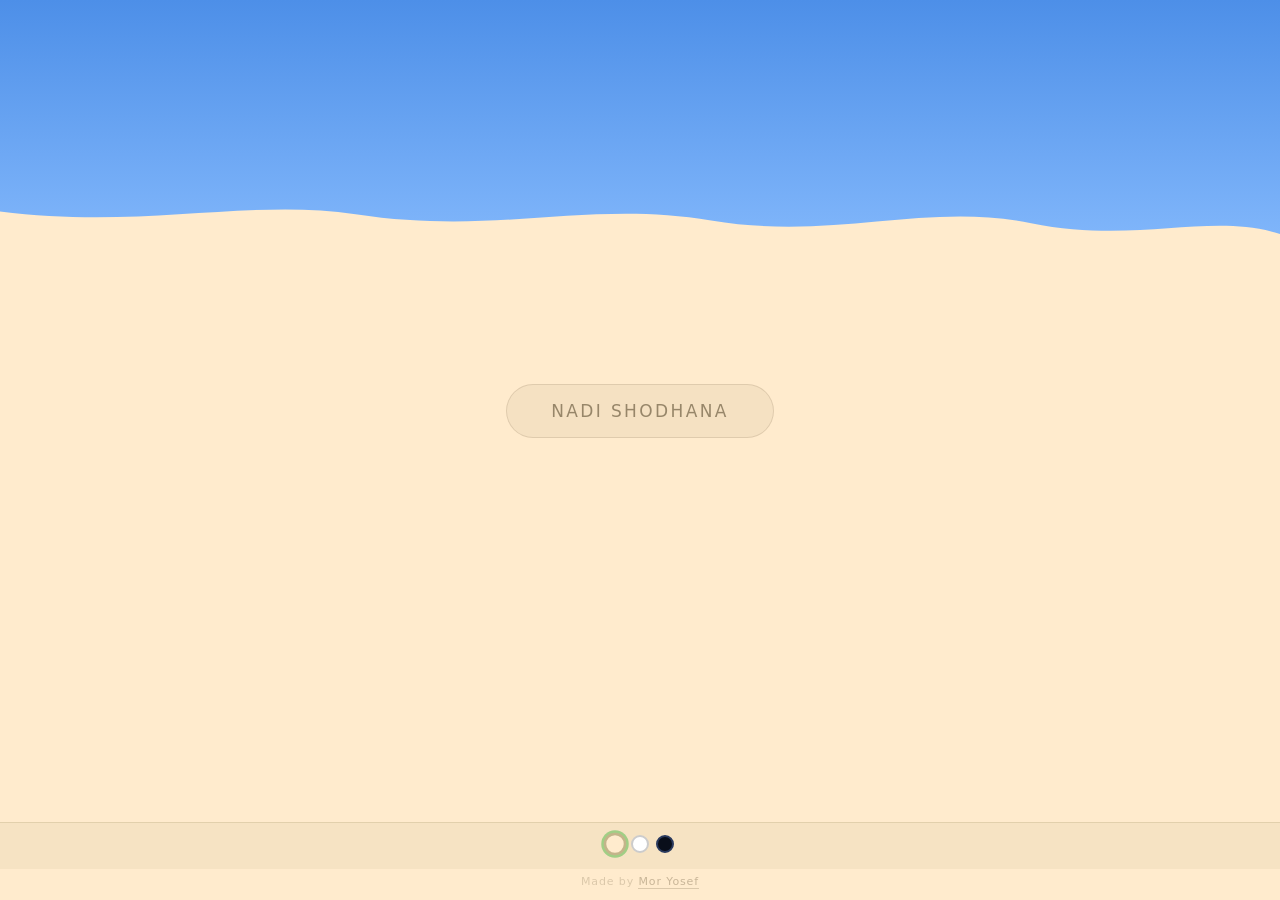
==== index.html @ d1ff93bf "Add index, GH Actions deploy; default dark theme - Root index.html with Nadi Shodhana button - .gith" ====
<!DOCTYPE html>
<html lang="en">
<head>
<meta charset="UTF-8">
<meta name="viewport" content="width=device-width, initial-scale=1.0">
<title>Breathing</title>
<script>
  (function() {
    const t = localStorage.getItem('breathingTheme') || 'sand';
    document.addEventListener('DOMContentLoaded', () => {
      document.body.className = 'theme-' + t;
      document.querySelectorAll('.theme-btn').forEach(b =>
        b.classList.toggle('active', b.dataset.theme === t));
    });
  })();
</script>
<style>
/* ── Reset ───────────────────────────────── */
*, *::before, *::after { box-sizing: border-box; margin: 0; padding: 0; }

/* ── Themes ──────────────────────────────── */
:root, body.theme-sand {
  --bg:             #FFEBCD;
  --text:           #3a2c10;
  --text-dim:       rgba(58,44,16,0.5);
  --text-faint:     rgba(58,44,16,0.28);
  --text-ghost:     rgba(58,44,16,0.18);
  --tb-bg:          rgba(145,129,81,0.08);
  --tb-border:      rgba(145,129,81,0.2);
  --btn-border:     rgba(58,44,16,0.18);
  --card-bg:        rgba(58,44,16,0.05);
  --card-border:    rgba(58,44,16,0.12);
  --card-hover-bg:  rgba(58,44,16,0.09);
  --play-border:    rgba(116,195,101,0.65);
  --play-text:      rgba(60,130,48,1);
}
body.theme-dark {
  --bg:             #090e1a;
  --text:           #e2e8f0;
  --text-dim:       rgba(255,255,255,0.3);
  --text-faint:     rgba(255,255,255,0.18);
  --text-ghost:     rgba(255,255,255,0.12);
  --tb-bg:          rgba(255,255,255,0.025);
  --tb-border:      rgba(255,255,255,0.06);
  --btn-border:     rgba(255,255,255,0.12);
  --card-bg:        rgba(255,255,255,0.04);
  --card-border:    rgba(255,255,255,0.08);
  --card-hover-bg:  rgba(255,255,255,0.07);
  --play-border:    rgba(96,165,250,0.55);
  --play-text:      rgba(96,165,250,0.95);
}
body.theme-light {
  --bg:             #ffffff;
  --text:           #1a1a2e;
  --text-dim:       rgba(26,26,46,0.4);
  --text-faint:     rgba(26,26,46,0.24);
  --text-ghost:     rgba(26,26,46,0.15);
  --tb-bg:          rgba(26,26,46,0.04);
  --tb-border:      rgba(26,26,46,0.1);
  --btn-border:     rgba(26,26,46,0.15);
  --card-bg:        rgba(26,26,46,0.04);
  --card-border:    rgba(26,26,46,0.1);
  --card-hover-bg:  rgba(26,26,46,0.07);
  --play-border:    rgba(91,158,245,0.6);
  --play-text:      rgba(30,100,200,1);
}

/* ── Base ────────────────────────────────── */
body {
  background: var(--bg);
  color: var(--text);
  font-family: -apple-system, BlinkMacSystemFont, 'Segoe UI', system-ui, sans-serif;
  height: 100dvh;
  overflow: hidden;
  display: flex;
  flex-direction: column;
  align-items: center;
  user-select: none;
  transition: background 0.35s ease, color 0.35s ease;
}

/* ── Sky layer ───────────────────────────── */
.sky-layer {
  position: fixed;
  top: 0; left: 0; right: 0;
  height: 42%;
  pointer-events: none;
  z-index: 0;
  display: none;
}
body.theme-sand .sky-layer { display: block; }
.sky-layer svg { width: 100%; height: 100%; display: block; }

.main, .toolbar, .footer { position: relative; z-index: 1; }

/* ── Main ────────────────────────────────── */
.main {
  flex: 1;
  display: flex;
  align-items: center;
  justify-content: center;
}

/* ── Exercise button ─────────────────────── */
.exercise-btn {
  padding: 16px 44px;
  border-radius: 100px;
  border: 1px solid var(--card-border);
  background: var(--card-bg);
  color: var(--text-dim);
  font-family: inherit;
  font-size: 17px;
  font-weight: 300;
  letter-spacing: 0.14em;
  text-transform: uppercase;
  text-decoration: none;
  cursor: pointer;
  transition: background 0.2s, border-color 0.2s, color 0.2s, transform 0.18s, box-shadow 0.2s;
}
.exercise-btn:hover {
  background: var(--card-hover-bg);
  border-color: var(--play-border);
  color: var(--play-text);
  transform: translateY(-2px);
  box-shadow: 0 8px 28px rgba(0,0,0,0.09);
}
.exercise-btn:active { transform: translateY(0); }

/* ── Toolbar ─────────────────────────────── */
.toolbar {
  width: 100%;
  padding: 12px 28px 16px;
  display: flex;
  align-items: center;
  justify-content: center;
  background: var(--tb-bg);
  border-top: 1px solid var(--tb-border);
  flex-shrink: 0;
}
.theme-group { display: flex; align-items: center; gap: 7px; }
.theme-btn {
  width: 18px; height: 18px;
  border-radius: 50%;
  border: 2px solid transparent;
  cursor: pointer;
  transition: transform 0.15s, box-shadow 0.15s;
  padding: 0;
}
.theme-btn:hover { transform: scale(1.2); }
.theme-btn.active {
  transform: scale(1.25);
  box-shadow: 0 0 0 2px var(--play-border);
}

/* ── Footer ──────────────────────────────── */
.footer {
  padding: 6px 28px 12px;
  font-size: 11px;
  letter-spacing: 0.08em;
  color: var(--text-ghost);
  position: relative; z-index: 1;
}
.footer a {
  color: var(--text-faint);
  text-decoration: none;
  border-bottom: 1px solid var(--text-ghost);
  transition: color 0.2s;
}
.footer a:hover { color: var(--text-dim); }
</style>
</head>
<body class="theme-dark">

<div class="sky-layer">
  <svg viewBox="0 0 1440 420" preserveAspectRatio="none" xmlns="http://www.w3.org/2000/svg">
    <defs>
      <linearGradient id="skyGrad" x1="0" y1="0" x2="0" y2="1">
        <stop offset="0%"   stop-color="#4d8fe8"/>
        <stop offset="100%" stop-color="#7fb5fa"/>
      </linearGradient>
    </defs>
    <path fill="url(#skyGrad)" d="M0,0 L1440,0 L1440,260
      C1360,235 1280,272 1160,248
      C1040,224 940,268 800,245
      C660,222 560,262 400,238
      C280,220 160,255 0,235 Z"/>
  </svg>
</div>

<main class="main">
  <a class="exercise-btn" href="./nadi/">Nadi Shodhana</a>
</main>

<div class="toolbar">
  <div class="theme-group">
    <button class="theme-btn" data-theme="sand"  title="Sand"  style="background:#FFEBCD; border-color:#c4b48a;"></button>
    <button class="theme-btn"        data-theme="light" title="Light" style="background:#ffffff; border-color:#cccccc;"></button>
    <button class="theme-btn"        data-theme="dark"  title="Dark"  style="background:#090e1a; border-color:#2a3a5e;"></button>
  </div>
</div>

<div class="footer">
  <span>Made by <a href="https://www.linkedin.com/in/mor-yosef-185331196/" target="_blank" rel="noopener">Mor Yosef</a></span>
</div>

<script>
const THEME_KEY = 'breathingTheme';
let currentTheme = localStorage.getItem(THEME_KEY) || 'dark';
document.body.className = 'theme-' + currentTheme;
document.querySelectorAll('.theme-btn').forEach(b =>
  b.classList.toggle('active', b.dataset.theme === currentTheme));

document.querySelectorAll('.theme-btn').forEach(btn => {
  btn.addEventListener('click', () => {
    currentTheme = btn.dataset.theme;
    document.body.className = 'theme-' + currentTheme;
    localStorage.setItem(THEME_KEY, currentTheme);
    document.querySelectorAll('.theme-btn').forEach(b =>
      b.classList.toggle('active', b.dataset.theme === currentTheme));
  });
});
</script>
</body>
</html>
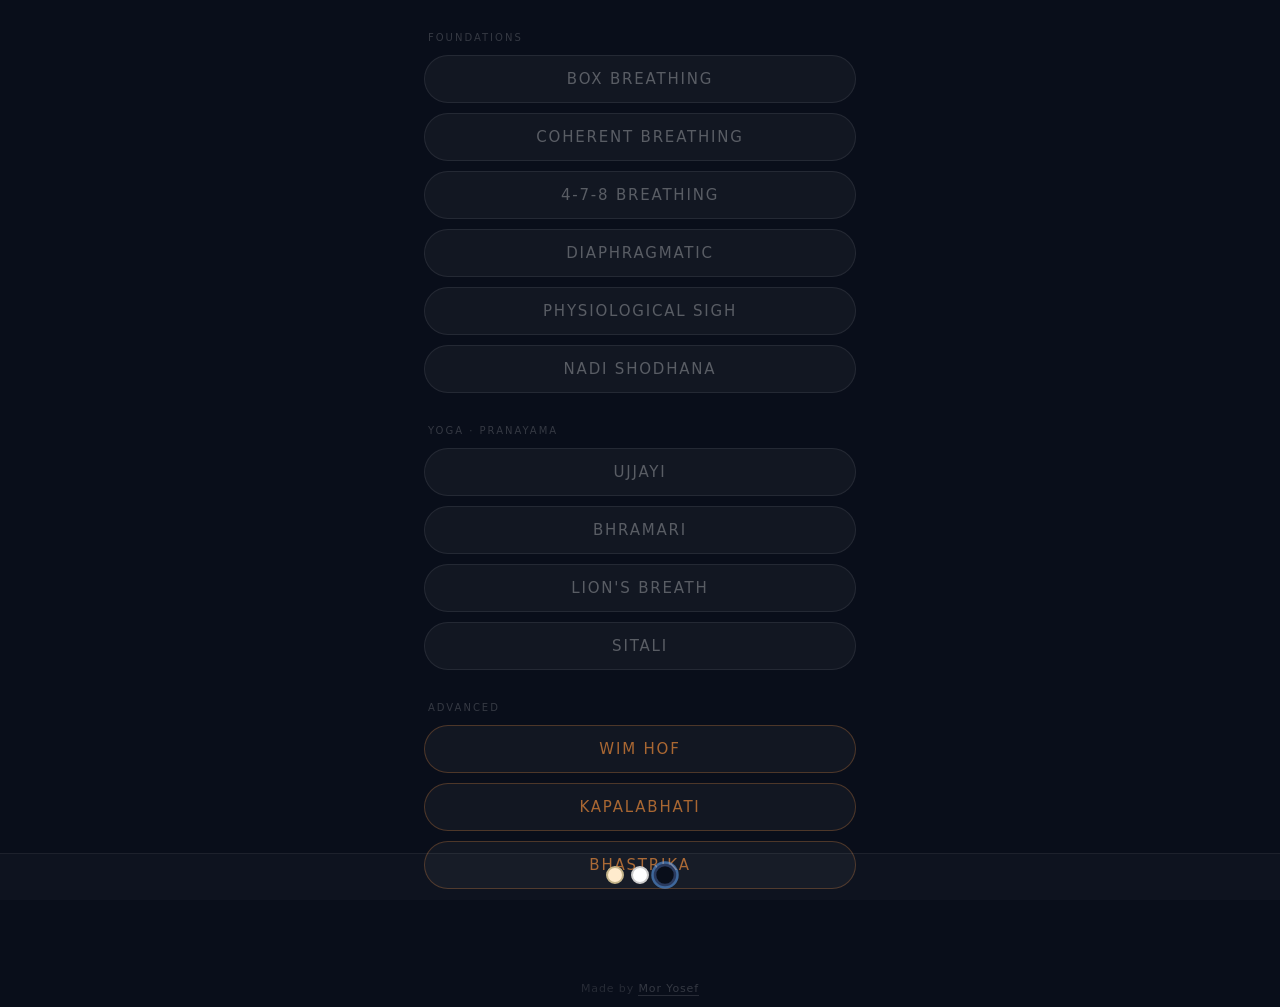
==== commit 2e93441d: "Add 11 breathing exercises, shared engine, and UX polish - engine.js: shared timer/audio/theme engin" ====
--- a/index.html
+++ b/index.html
@@ -4,129 +4,11 @@
 <meta charset="UTF-8">
 <meta name="viewport" content="width=device-width, initial-scale=1.0">
 <title>Breathing</title>
-<script>
-  (function() {
-    const t = localStorage.getItem('breathingTheme') || 'sand';
-    document.addEventListener('DOMContentLoaded', () => {
-      document.body.className = 'theme-' + t;
-      document.querySelectorAll('.theme-btn').forEach(b =>
-        b.classList.toggle('active', b.dataset.theme === t));
-    });
-  })();
-</script>
+<link rel="icon" type="image/svg+xml" href="favicon.svg">
+<link rel="stylesheet" href="styles.css">
 <style>
-/* ── Reset ───────────────────────────────── */
-*, *::before, *::after { box-sizing: border-box; margin: 0; padding: 0; }
-
-/* ── Themes ──────────────────────────────── */
-:root, body.theme-sand {
-  --bg:             #FFEBCD;
-  --text:           #3a2c10;
-  --text-dim:       rgba(58,44,16,0.5);
-  --text-faint:     rgba(58,44,16,0.28);
-  --text-ghost:     rgba(58,44,16,0.18);
-  --tb-bg:          rgba(145,129,81,0.08);
-  --tb-border:      rgba(145,129,81,0.2);
-  --btn-border:     rgba(58,44,16,0.18);
-  --card-bg:        rgba(58,44,16,0.05);
-  --card-border:    rgba(58,44,16,0.12);
-  --card-hover-bg:  rgba(58,44,16,0.09);
-  --play-border:    rgba(116,195,101,0.65);
-  --play-text:      rgba(60,130,48,1);
-}
-body.theme-dark {
-  --bg:             #090e1a;
-  --text:           #e2e8f0;
-  --text-dim:       rgba(255,255,255,0.3);
-  --text-faint:     rgba(255,255,255,0.18);
-  --text-ghost:     rgba(255,255,255,0.12);
-  --tb-bg:          rgba(255,255,255,0.025);
-  --tb-border:      rgba(255,255,255,0.06);
-  --btn-border:     rgba(255,255,255,0.12);
-  --card-bg:        rgba(255,255,255,0.04);
-  --card-border:    rgba(255,255,255,0.08);
-  --card-hover-bg:  rgba(255,255,255,0.07);
-  --play-border:    rgba(96,165,250,0.55);
-  --play-text:      rgba(96,165,250,0.95);
-}
-body.theme-light {
-  --bg:             #ffffff;
-  --text:           #1a1a2e;
-  --text-dim:       rgba(26,26,46,0.4);
-  --text-faint:     rgba(26,26,46,0.24);
-  --text-ghost:     rgba(26,26,46,0.15);
-  --tb-bg:          rgba(26,26,46,0.04);
-  --tb-border:      rgba(26,26,46,0.1);
-  --btn-border:     rgba(26,26,46,0.15);
-  --card-bg:        rgba(26,26,46,0.04);
-  --card-border:    rgba(26,26,46,0.1);
-  --card-hover-bg:  rgba(26,26,46,0.07);
-  --play-border:    rgba(91,158,245,0.6);
-  --play-text:      rgba(30,100,200,1);
-}
-
-/* ── Base ────────────────────────────────── */
-body {
-  background: var(--bg);
-  color: var(--text);
-  font-family: -apple-system, BlinkMacSystemFont, 'Segoe UI', system-ui, sans-serif;
-  height: 100dvh;
-  overflow: hidden;
-  display: flex;
-  flex-direction: column;
-  align-items: center;
-  user-select: none;
-  transition: background 0.35s ease, color 0.35s ease;
-}
-
-/* ── Sky layer ───────────────────────────── */
-.sky-layer {
-  position: fixed;
-  top: 0; left: 0; right: 0;
-  height: 42%;
-  pointer-events: none;
-  z-index: 0;
-  display: none;
-}
-body.theme-sand .sky-layer { display: block; }
-.sky-layer svg { width: 100%; height: 100%; display: block; }
-
-.main, .toolbar, .footer { position: relative; z-index: 1; }
-
-/* ── Main ────────────────────────────────── */
-.main {
-  flex: 1;
-  display: flex;
-  align-items: center;
-  justify-content: center;
-}
-
-/* ── Exercise button ─────────────────────── */
-.exercise-btn {
-  padding: 16px 44px;
-  border-radius: 100px;
-  border: 1px solid var(--card-border);
-  background: var(--card-bg);
-  color: var(--text-dim);
-  font-family: inherit;
-  font-size: 17px;
-  font-weight: 300;
-  letter-spacing: 0.14em;
-  text-transform: uppercase;
-  text-decoration: none;
-  cursor: pointer;
-  transition: background 0.2s, border-color 0.2s, color 0.2s, transform 0.18s, box-shadow 0.2s;
-}
-.exercise-btn:hover {
-  background: var(--card-hover-bg);
-  border-color: var(--play-border);
-  color: var(--play-text);
-  transform: translateY(-2px);
-  box-shadow: 0 8px 28px rgba(0,0,0,0.09);
-}
-.exercise-btn:active { transform: translateY(0); }
-
-/* ── Toolbar ─────────────────────────────── */
+body { min-height: 100dvh; overflow-y: auto; }
+.main { width: 100%; display: flex; justify-content: center; }
 .toolbar {
   width: 100%;
   padding: 12px 28px 16px;
@@ -136,37 +18,10 @@
   background: var(--tb-bg);
   border-top: 1px solid var(--tb-border);
   flex-shrink: 0;
+  position: sticky;
+  bottom: 0;
+  z-index: 10;
 }
-.theme-group { display: flex; align-items: center; gap: 7px; }
-.theme-btn {
-  width: 18px; height: 18px;
-  border-radius: 50%;
-  border: 2px solid transparent;
-  cursor: pointer;
-  transition: transform 0.15s, box-shadow 0.15s;
-  padding: 0;
-}
-.theme-btn:hover { transform: scale(1.2); }
-.theme-btn.active {
-  transform: scale(1.25);
-  box-shadow: 0 0 0 2px var(--play-border);
-}
-
-/* ── Footer ──────────────────────────────── */
-.footer {
-  padding: 6px 28px 12px;
-  font-size: 11px;
-  letter-spacing: 0.08em;
-  color: var(--text-ghost);
-  position: relative; z-index: 1;
-}
-.footer a {
-  color: var(--text-faint);
-  text-decoration: none;
-  border-bottom: 1px solid var(--text-ghost);
-  transition: color 0.2s;
-}
-.footer a:hover { color: var(--text-dim); }
 </style>
 </head>
 <body class="theme-dark">
@@ -188,14 +43,41 @@
 </div>
 
 <main class="main">
-  <a class="exercise-btn" href="./nadi/">Nadi Shodhana</a>
+  <div class="exercise-grid">
+
+    <div class="tier-section">
+      <div class="tier-label">Foundations</div>
+      <a class="exercise-btn" href="./box/">Box Breathing</a>
+      <a class="exercise-btn" href="./coherent/">Coherent Breathing</a>
+      <a class="exercise-btn" href="./478/">4-7-8 Breathing</a>
+      <a class="exercise-btn" href="./diaphragmatic/">Diaphragmatic</a>
+      <a class="exercise-btn" href="./sigh/">Physiological Sigh</a>
+      <a class="exercise-btn" href="./nadi/">Nadi Shodhana</a>
+    </div>
+
+    <div class="tier-section">
+      <div class="tier-label">Yoga · Pranayama</div>
+      <a class="exercise-btn" href="./ujjayi/">Ujjayi</a>
+      <a class="exercise-btn" href="./bhramari/">Bhramari</a>
+      <a class="exercise-btn" href="./lions/">Lion's Breath</a>
+      <a class="exercise-btn" href="./sitali/">Sitali</a>
+    </div>
+
+    <div class="tier-section">
+      <div class="tier-label">Advanced</div>
+      <a class="exercise-btn advanced" href="./wimhof/">Wim Hof</a>
+      <a class="exercise-btn advanced" href="./kapalabhati/">Kapalabhati</a>
+      <a class="exercise-btn advanced" href="./bhastrika/">Bhastrika</a>
+    </div>
+
+  </div>
 </main>
 
 <div class="toolbar">
   <div class="theme-group">
     <button class="theme-btn" data-theme="sand"  title="Sand"  style="background:#FFEBCD; border-color:#c4b48a;"></button>
-    <button class="theme-btn"        data-theme="light" title="Light" style="background:#ffffff; border-color:#cccccc;"></button>
-    <button class="theme-btn"        data-theme="dark"  title="Dark"  style="background:#090e1a; border-color:#2a3a5e;"></button>
+    <button class="theme-btn" data-theme="light" title="Light" style="background:#ffffff; border-color:#cccccc;"></button>
+    <button class="theme-btn" data-theme="dark"  title="Dark"  style="background:#090e1a; border-color:#2a3a5e;"></button>
   </div>
 </div>
 
@@ -209,7 +91,6 @@
 document.body.className = 'theme-' + currentTheme;
 document.querySelectorAll('.theme-btn').forEach(b =>
   b.classList.toggle('active', b.dataset.theme === currentTheme));
-
 document.querySelectorAll('.theme-btn').forEach(btn => {
   btn.addEventListener('click', () => {
     currentTheme = btn.dataset.theme;
--- a/styles.css
+++ b/styles.css
@@ -0,0 +1,721 @@
+/* ── Reset ───────────────────────────────── */
+*, *::before, *::after { box-sizing: border-box; margin: 0; padding: 0; }
+
+/* ── Themes ──────────────────────────────── */
+:root, body.theme-sand {
+  --bg:             #FFEBCD;
+  --text:           #3a2c10;
+  --text-dim:       rgba(58,44,16,0.5);
+  --text-faint:     rgba(58,44,16,0.28);
+  --text-ghost:     rgba(58,44,16,0.18);
+  --arc-track:      rgba(58,44,16,0.1);
+  --n-idle-border:  rgba(58,44,16,0.15);
+  --n-idle-bg:      rgba(58,44,16,0.04);
+  --n-idle-name:    rgba(58,44,16,0.3);
+  --n-act-border:   rgba(116,195,101,0.75);
+  --n-act-bg:       rgba(116,195,101,0.13);
+  --n-act-shadow:   rgba(116,195,101,0.28);
+  --n-act-name:     rgba(60,130,48,0.95);
+  --n-act-status:   rgba(60,130,48,0.7);
+  --n-clo-border:   rgba(180,110,55,0.35);
+  --n-clo-bg:       rgba(180,110,55,0.06);
+  --n-clo-name:     rgba(160,95,40,0.55);
+  --n-clo-status:   rgba(160,95,40,0.5);
+  --n-hld-border:   rgba(145,129,81,0.6);
+  --n-hld-bg:       rgba(145,129,81,0.1);
+  --n-hld-shadow:   rgba(145,129,81,0.2);
+  --n-hld-name:     rgba(120,106,60,0.85);
+  --n-hld-status:   rgba(120,106,60,0.65);
+  --tb-bg:          rgba(145,129,81,0.08);
+  --tb-border:      rgba(145,129,81,0.2);
+  --btn-border:     rgba(58,44,16,0.18);
+  --btn-text:       rgba(58,44,16,0.5);
+  --btn-hov-border: rgba(116,195,101,0.6);
+  --btn-hov-text:   rgba(60,130,48,0.9);
+  --btn-act-bg:     rgba(116,195,101,0.15);
+  --btn-act-border: rgba(116,195,101,0.6);
+  --btn-act-text:   rgba(60,130,48,1);
+  --play-border:    rgba(116,195,101,0.65);
+  --play-bg:        rgba(116,195,101,0.12);
+  --play-text:      rgba(60,130,48,1);
+  --play-hov-bg:    rgba(116,195,101,0.22);
+  --play-hov-shad:  rgba(116,195,101,0.3);
+  --card-bg:        rgba(58,44,16,0.05);
+  --card-border:    rgba(58,44,16,0.12);
+  --card-hover-bg:  rgba(58,44,16,0.09);
+}
+
+body.theme-dark {
+  --bg:             #090e1a;
+  --text:           #e2e8f0;
+  --text-dim:       rgba(255,255,255,0.3);
+  --text-faint:     rgba(255,255,255,0.18);
+  --text-ghost:     rgba(255,255,255,0.12);
+  --arc-track:      rgba(255,255,255,0.06);
+  --n-idle-border:  rgba(255,255,255,0.1);
+  --n-idle-bg:      rgba(255,255,255,0.03);
+  --n-idle-name:    rgba(255,255,255,0.25);
+  --n-act-border:   rgba(96,165,250,0.7);
+  --n-act-bg:       rgba(96,165,250,0.12);
+  --n-act-shadow:   rgba(96,165,250,0.35);
+  --n-act-name:     rgba(96,165,250,0.9);
+  --n-act-status:   rgba(96,165,250,0.65);
+  --n-clo-border:   rgba(251,146,60,0.35);
+  --n-clo-bg:       rgba(251,146,60,0.06);
+  --n-clo-name:     rgba(251,146,60,0.5);
+  --n-clo-status:   rgba(251,146,60,0.45);
+  --n-hld-border:   rgba(251,191,36,0.5);
+  --n-hld-bg:       rgba(251,191,36,0.08);
+  --n-hld-shadow:   rgba(251,191,36,0.2);
+  --n-hld-name:     rgba(251,191,36,0.7);
+  --n-hld-status:   rgba(251,191,36,0.55);
+  --tb-bg:          rgba(255,255,255,0.025);
+  --tb-border:      rgba(255,255,255,0.06);
+  --btn-border:     rgba(255,255,255,0.12);
+  --btn-text:       rgba(255,255,255,0.45);
+  --btn-hov-border: rgba(96,165,250,0.4);
+  --btn-hov-text:   rgba(96,165,250,0.8);
+  --btn-act-bg:     rgba(96,165,250,0.15);
+  --btn-act-border: rgba(96,165,250,0.55);
+  --btn-act-text:   rgba(96,165,250,0.95);
+  --play-border:    rgba(96,165,250,0.55);
+  --play-bg:        rgba(96,165,250,0.1);
+  --play-text:      rgba(96,165,250,0.95);
+  --play-hov-bg:    rgba(96,165,250,0.2);
+  --play-hov-shad:  rgba(96,165,250,0.3);
+  --card-bg:        rgba(255,255,255,0.04);
+  --card-border:    rgba(255,255,255,0.08);
+  --card-hover-bg:  rgba(255,255,255,0.07);
+}
+
+body.theme-light {
+  --bg:             #ffffff;
+  --text:           #1a1a2e;
+  --text-dim:       rgba(26,26,46,0.4);
+  --text-faint:     rgba(26,26,46,0.24);
+  --text-ghost:     rgba(26,26,46,0.15);
+  --arc-track:      rgba(26,26,46,0.08);
+  --n-idle-border:  rgba(26,26,46,0.12);
+  --n-idle-bg:      rgba(26,26,46,0.03);
+  --n-idle-name:    rgba(26,26,46,0.28);
+  --n-act-border:   rgba(91,158,245,0.7);
+  --n-act-bg:       rgba(91,158,245,0.12);
+  --n-act-shadow:   rgba(91,158,245,0.3);
+  --n-act-name:     rgba(30,100,200,0.9);
+  --n-act-status:   rgba(30,100,200,0.65);
+  --n-clo-border:   rgba(200,120,60,0.3);
+  --n-clo-bg:       rgba(200,120,60,0.05);
+  --n-clo-name:     rgba(170,90,30,0.5);
+  --n-clo-status:   rgba(170,90,30,0.45);
+  --n-hld-border:   rgba(145,129,81,0.45);
+  --n-hld-bg:       rgba(145,129,81,0.07);
+  --n-hld-shadow:   rgba(145,129,81,0.15);
+  --n-hld-name:     rgba(100,88,50,0.75);
+  --n-hld-status:   rgba(100,88,50,0.6);
+  --tb-bg:          rgba(26,26,46,0.04);
+  --tb-border:      rgba(26,26,46,0.1);
+  --btn-border:     rgba(26,26,46,0.15);
+  --btn-text:       rgba(26,26,46,0.45);
+  --btn-hov-border: rgba(91,158,245,0.5);
+  --btn-hov-text:   rgba(30,100,200,0.9);
+  --btn-act-bg:     rgba(91,158,245,0.12);
+  --btn-act-border: rgba(91,158,245,0.55);
+  --btn-act-text:   rgba(30,100,200,1);
+  --play-border:    rgba(91,158,245,0.6);
+  --play-bg:        rgba(91,158,245,0.1);
+  --play-text:      rgba(30,100,200,1);
+  --play-hov-bg:    rgba(91,158,245,0.2);
+  --play-hov-shad:  rgba(91,158,245,0.25);
+  --card-bg:        rgba(26,26,46,0.04);
+  --card-border:    rgba(26,26,46,0.1);
+  --card-hover-bg:  rgba(26,26,46,0.07);
+}
+
+/* ── Base ────────────────────────────────── */
+body {
+  background: var(--bg);
+  color: var(--text);
+  font-family: -apple-system, BlinkMacSystemFont, 'Segoe UI', system-ui, sans-serif;
+  min-height: 100dvh;
+  display: flex;
+  flex-direction: column;
+  align-items: center;
+  user-select: none;
+  transition: background 0.35s ease, color 0.35s ease;
+}
+
+/* ── Sky layer (sand theme only) ─────────── */
+.sky-layer {
+  position: fixed;
+  top: 0; left: 0; right: 0;
+  height: 42%;
+  pointer-events: none;
+  z-index: 0;
+  display: none;
+}
+body.theme-sand .sky-layer { display: block; }
+.sky-layer svg { width: 100%; height: 100%; display: block; }
+
+/* ensure content sits above sky */
+.header, .main, .stage, .toolbar, .footer { position: relative; z-index: 1; }
+
+/* ── Header / Title ──────────────────────── */
+.header {
+  padding-top: 28px;
+  display: flex;
+  flex-direction: column;
+  align-items: center;
+  gap: 6px;
+}
+.title {
+  font-size: 22px;
+  font-weight: 300;
+  letter-spacing: 0.18em;
+  text-transform: uppercase;
+  color: var(--text-dim);
+}
+
+/* ── Theme swatches ──────────────────────── */
+.theme-group {
+  display: flex;
+  align-items: center;
+  gap: 7px;
+}
+.theme-btn {
+  width: 18px;
+  height: 18px;
+  border-radius: 50%;
+  border: 2px solid transparent;
+  cursor: pointer;
+  transition: transform 0.15s ease, box-shadow 0.15s ease;
+  padding: 0;
+}
+.theme-btn:hover { transform: scale(1.2); }
+.theme-btn.active {
+  transform: scale(1.25);
+  box-shadow: 0 0 0 2px var(--play-border);
+}
+
+/* ── Footer ──────────────────────────────── */
+.footer {
+  padding: 6px 28px 12px;
+  display: flex;
+  flex-direction: column;
+  align-items: center;
+  gap: 6px;
+  font-size: 11px;
+  letter-spacing: 0.08em;
+  color: var(--text-ghost);
+}
+.footer a {
+  color: var(--text-faint);
+  text-decoration: none;
+  border-bottom: 1px solid var(--text-ghost);
+  transition: color 0.2s;
+}
+.footer a:hover { color: var(--text-dim); }
+
+.vol-row {
+  display: flex;
+  align-items: center;
+  gap: 8px;
+  cursor: pointer;
+}
+.vol-label { font-size: 12px; }
+.vol-slider {
+  -webkit-appearance: none;
+  appearance: none;
+  width: 100px;
+  height: 3px;
+  border-radius: 2px;
+  background: var(--btn-border);
+  outline: none;
+  cursor: pointer;
+}
+.vol-slider::-webkit-slider-thumb {
+  -webkit-appearance: none;
+  width: 13px; height: 13px;
+  border-radius: 50%;
+  background: var(--play-text);
+  cursor: pointer;
+  transition: transform 0.15s;
+}
+.vol-slider::-webkit-slider-thumb:hover { transform: scale(1.3); }
+.vol-slider::-moz-range-thumb {
+  width: 13px; height: 13px;
+  border-radius: 50%;
+  border: none;
+  background: var(--play-text);
+  cursor: pointer;
+}
+
+/* ── Exercise page layout ────────────────── */
+body.exercise-page {
+  height: 100dvh;
+  overflow: hidden;
+}
+
+/* ── Header row with about button ────────── */
+.header {
+  position: relative;
+  width: 100%;
+  padding-top: 28px;
+  padding-left: 28px;
+  padding-right: 28px;
+  display: flex;
+  flex-direction: column;
+  align-items: center;
+  gap: 6px;
+}
+.about-btn {
+  position: absolute;
+  top: 24px;
+  right: 24px;
+  width: 34px;
+  height: 34px;
+  border-radius: 50%;
+  border: 1px solid var(--btn-border);
+  background: transparent;
+  color: var(--text-dim);
+  cursor: pointer;
+  display: flex;
+  align-items: center;
+  justify-content: center;
+  transition: border-color 0.2s, color 0.2s, background 0.2s;
+  padding: 0;
+}
+.about-btn:hover {
+  border-color: var(--play-border);
+  color: var(--play-text);
+  background: var(--play-bg);
+}
+
+/* ── Stage ───────────────────────────────── */
+.stage {
+  flex: 1;
+  display: flex;
+  align-items: center;
+  justify-content: center;
+  width: 100%;
+  padding: 0 20px;
+  gap: 24px;
+}
+
+/* ── Airway indicator (nose / mouth) ─────── */
+.airway-indicator {
+  display: flex;
+  flex-direction: column;
+  align-items: center;
+  gap: 0;
+}
+.airway-orb {
+  width: 72px;
+  height: 72px;
+  border-radius: 50%;
+  border: 2px solid var(--n-idle-border);
+  background: var(--n-idle-bg);
+  display: flex;
+  flex-direction: column;
+  align-items: center;
+  justify-content: center;
+  gap: 3px;
+  transition: all 0.5s ease;
+}
+.airway-orb.is-active {
+  border-color: var(--n-act-border);
+  background: var(--n-act-bg);
+  box-shadow: 0 0 22px var(--n-act-shadow), inset 0 0 10px var(--n-act-bg);
+}
+.airway-orb.is-hold {
+  border-color: var(--n-hld-border);
+  background: var(--n-hld-bg);
+  box-shadow: 0 0 16px var(--n-hld-shadow);
+}
+.airway-icon { font-size: 24px; line-height: 1; }
+.airway-label {
+  font-size: 9px;
+  letter-spacing: 0.1em;
+  text-transform: uppercase;
+  color: var(--n-idle-name);
+  transition: color 0.5s;
+}
+.airway-orb.is-active .airway-label { color: var(--n-act-name); }
+.airway-orb.is-hold   .airway-label { color: var(--n-hld-name); }
+.airway-line {
+  width: 1px;
+  height: 14px;
+  background: var(--text-ghost);
+}
+
+/* ── Breathing circle ────────────────────── */
+.breath-wrap {
+  position: relative;
+  width: 220px;
+  height: 220px;
+  flex-shrink: 0;
+  display: flex;
+  align-items: center;
+  justify-content: center;
+}
+.progress-svg {
+  position: absolute;
+  inset: 0;
+  transform: rotate(-90deg);
+  pointer-events: none;
+}
+.arc-track { fill: none; stroke: var(--arc-track); stroke-width: 3; }
+.arc-fill  { fill: none; stroke: #74C365; stroke-width: 3; stroke-linecap: round; }
+
+.breath-orb {
+  width: 150px;
+  height: 150px;
+  border-radius: 50%;
+  background: radial-gradient(circle at 38% 32%,
+    rgba(96,165,250,0.55) 0%,
+    rgba(59,130,246,0.35) 50%,
+    rgba(37,99,235,0.18) 100%);
+  border: 1.5px solid rgba(96,165,250,0.6);
+  box-shadow:
+    0 0 40px rgba(96,165,250,0.3),
+    0 0 80px rgba(96,165,250,0.12),
+    inset 0 0 20px rgba(96,165,250,0.1);
+  display: flex;
+  flex-direction: column;
+  align-items: center;
+  justify-content: center;
+  gap: 2px;
+  will-change: transform;
+  cursor: pointer;
+}
+.phase-label {
+  font-size: 13px;
+  font-weight: 500;
+  letter-spacing: 0.12em;
+  text-transform: uppercase;
+  color: rgba(255,240,200,0.85);
+}
+.phase-countdown {
+  font-size: 42px;
+  font-weight: 200;
+  color: #fff8e8;
+  font-variant-numeric: tabular-nums;
+  line-height: 1;
+}
+.phase-idle {
+  font-size: 13px;
+  color: rgba(255,235,185,0.5);
+  letter-spacing: 0.05em;
+}
+
+/* count-based round info (bottom of stage, injected by engine) */
+.round-info {
+  display: flex;
+  flex-direction: column;
+  align-items: center;
+  gap: 2px;
+  position: absolute;
+  bottom: 14px;
+  left: 50%;
+  transform: translateX(-50%);
+}
+.round-label {
+  font-size: 11px;
+  letter-spacing: 0.1em;
+  text-transform: uppercase;
+  color: var(--text-faint);
+}
+.breath-label {
+  font-size: 22px;
+  font-weight: 300;
+  color: var(--text-dim);
+  font-variant-numeric: tabular-nums;
+}
+
+/* ── Toolbar ─────────────────────────────── */
+.toolbar {
+  width: 100%;
+  padding: 14px 28px 20px;
+  display: flex;
+  align-items: center;
+  justify-content: center;
+  gap: 20px;
+  background: var(--tb-bg);
+  border-top: 1px solid var(--tb-border);
+  flex-shrink: 0;
+}
+.length-group { display: flex; align-items: center; gap: 6px; }
+.length-label {
+  font-size: 11px;
+  letter-spacing: 0.12em;
+  text-transform: uppercase;
+  color: var(--text-faint);
+  margin-right: 4px;
+}
+.len-btn {
+  padding: 5px 13px;
+  border-radius: 20px;
+  border: 1px solid var(--btn-border);
+  background: transparent;
+  color: var(--btn-text);
+  font-size: 13px;
+  cursor: pointer;
+  transition: all 0.2s ease;
+  font-family: inherit;
+}
+.len-btn:hover:not(.active) {
+  border-color: var(--btn-hov-border);
+  color: var(--btn-hov-text);
+}
+.len-btn.active {
+  background: var(--btn-act-bg);
+  border-color: var(--btn-act-border);
+  color: var(--btn-act-text);
+}
+.play-btn {
+  width: 50px; height: 50px;
+  border-radius: 50%;
+  border: 2px solid var(--play-border);
+  background: var(--play-bg);
+  color: var(--play-text);
+  font-size: 18px;
+  cursor: pointer;
+  display: flex;
+  align-items: center;
+  justify-content: center;
+  transition: all 0.2s ease;
+  font-family: inherit;
+}
+.play-btn:hover {
+  background: var(--play-hov-bg);
+  box-shadow: 0 0 18px var(--play-hov-shad);
+  transform: scale(1.05);
+}
+.play-btn:active { transform: scale(0.97); }
+.session-timer {
+  font-size: 15px;
+  font-variant-numeric: tabular-nums;
+  font-weight: 300;
+  letter-spacing: 0.06em;
+  color: var(--text-faint);
+  min-width: 38px;
+}
+
+/* ── About modal ─────────────────────────── */
+.about-overlay {
+  position: fixed;
+  inset: 0;
+  background: rgba(0,0,0,0.55);
+  z-index: 200;
+  display: flex;
+  align-items: center;
+  justify-content: center;
+  padding: 24px;
+  backdrop-filter: blur(4px);
+}
+.about-overlay[hidden] { display: none; }
+.about-modal {
+  position: relative;
+  background: var(--bg);
+  border: 1px solid var(--card-border);
+  border-radius: 20px;
+  padding: 32px 28px 28px;
+  max-width: 440px;
+  width: 100%;
+  max-height: 80vh;
+  overflow-y: auto;
+  box-shadow: 0 24px 60px rgba(0,0,0,0.35);
+}
+.about-close {
+  position: absolute;
+  top: 16px; right: 16px;
+  width: 30px; height: 30px;
+  border-radius: 50%;
+  border: 1px solid var(--btn-border);
+  background: transparent;
+  color: var(--text-dim);
+  font-size: 18px;
+  line-height: 1;
+  cursor: pointer;
+  display: flex; align-items: center; justify-content: center;
+  transition: background 0.2s;
+}
+.about-close:hover { background: var(--card-hover-bg); }
+.about-title {
+  font-size: 20px;
+  font-weight: 300;
+  letter-spacing: 0.12em;
+  text-transform: uppercase;
+  color: var(--text-dim);
+  margin-bottom: 14px;
+}
+.about-desc {
+  font-size: 14px;
+  line-height: 1.65;
+  color: var(--text-dim);
+  margin-bottom: 18px;
+}
+.about-section { margin-top: 16px; }
+.about-section h3 {
+  font-size: 11px;
+  letter-spacing: 0.14em;
+  text-transform: uppercase;
+  color: var(--play-text);
+  margin-bottom: 8px;
+  font-weight: 500;
+}
+.about-section ul {
+  list-style: none;
+  padding: 0;
+  display: flex;
+  flex-direction: column;
+  gap: 6px;
+}
+.about-section ul li {
+  font-size: 13px;
+  line-height: 1.55;
+  color: var(--text-dim);
+  padding-left: 14px;
+  position: relative;
+}
+.about-section ul li::before {
+  content: '·';
+  position: absolute;
+  left: 0;
+  color: var(--play-border);
+}
+.about-cautions h3 { color: rgba(251,146,60,0.85); }
+.about-cautions ul li::before { color: rgba(251,146,60,0.6); }
+
+/* ── Safety overlay ──────────────────────── */
+.safety-overlay {
+  position: fixed;
+  inset: 0;
+  background: var(--bg);
+  z-index: 300;
+  display: flex;
+  align-items: center;
+  justify-content: center;
+  padding: 24px;
+}
+.safety-modal {
+  max-width: 400px;
+  width: 100%;
+  text-align: center;
+  display: flex;
+  flex-direction: column;
+  align-items: center;
+  gap: 16px;
+}
+.safety-icon {
+  font-size: 40px;
+  color: rgba(251,146,60,0.8);
+}
+.safety-modal h2 {
+  font-size: 20px;
+  font-weight: 300;
+  letter-spacing: 0.12em;
+  text-transform: uppercase;
+  color: var(--text-dim);
+}
+.safety-modal p {
+  font-size: 14px;
+  line-height: 1.65;
+  color: var(--text-dim);
+}
+.safety-btn {
+  margin-top: 8px;
+  padding: 12px 28px;
+  border-radius: 100px;
+  border: 1px solid var(--play-border);
+  background: var(--play-bg);
+  color: var(--play-text);
+  font-family: inherit;
+  font-size: 14px;
+  letter-spacing: 0.08em;
+  cursor: pointer;
+  transition: background 0.2s, box-shadow 0.2s;
+}
+.safety-btn:hover {
+  background: var(--play-hov-bg);
+  box-shadow: 0 0 16px var(--play-hov-shad);
+}
+
+/* ── Landing page tier layout ────────────── */
+.exercise-grid {
+  display: flex;
+  flex-direction: column;
+  gap: 32px;
+  padding: 32px 24px 40px;
+  width: 100%;
+  max-width: 480px;
+}
+.tier-section {
+  display: flex;
+  flex-direction: column;
+  gap: 10px;
+}
+.tier-label {
+  font-size: 10px;
+  letter-spacing: 0.2em;
+  text-transform: uppercase;
+  color: var(--text-faint);
+  padding-left: 4px;
+  margin-bottom: 2px;
+}
+.exercise-btn {
+  padding: 14px 28px;
+  border-radius: 100px;
+  border: 1px solid var(--card-border);
+  background: var(--card-bg);
+  color: var(--text-dim);
+  font-family: inherit;
+  font-size: 15px;
+  font-weight: 300;
+  letter-spacing: 0.12em;
+  text-transform: uppercase;
+  text-decoration: none;
+  cursor: pointer;
+  display: block;
+  text-align: center;
+  transition: background 0.2s, border-color 0.2s, color 0.2s, transform 0.18s, box-shadow 0.2s;
+}
+.exercise-btn:hover {
+  background: var(--card-hover-bg);
+  border-color: var(--play-border);
+  color: var(--play-text);
+  transform: translateY(-2px);
+  box-shadow: 0 8px 28px rgba(0,0,0,0.09);
+}
+.exercise-btn:active { transform: translateY(0); }
+.exercise-btn.advanced {
+  border-color: rgba(251,146,60,0.25);
+  color: rgba(251,146,60,0.65);
+}
+.exercise-btn.advanced:hover {
+  border-color: rgba(251,146,60,0.6);
+  color: rgba(251,146,60,0.9);
+  background: rgba(251,146,60,0.06);
+  box-shadow: 0 8px 28px rgba(251,146,60,0.1);
+}
+
+/* ── Back nav ────────────────────────────── */
+.back-btn {
+  position: absolute;
+  top: 24px;
+  left: 24px;
+  width: 34px; height: 34px;
+  border-radius: 50%;
+  border: 1px solid var(--btn-border);
+  background: transparent;
+  color: var(--text-dim);
+  cursor: pointer;
+  display: flex; align-items: center; justify-content: center;
+  text-decoration: none;
+  font-size: 16px;
+  transition: border-color 0.2s, color 0.2s, background 0.2s;
+}
+.back-btn:hover {
+  border-color: var(--play-border);
+  color: var(--play-text);
+  background: var(--play-bg);
+}
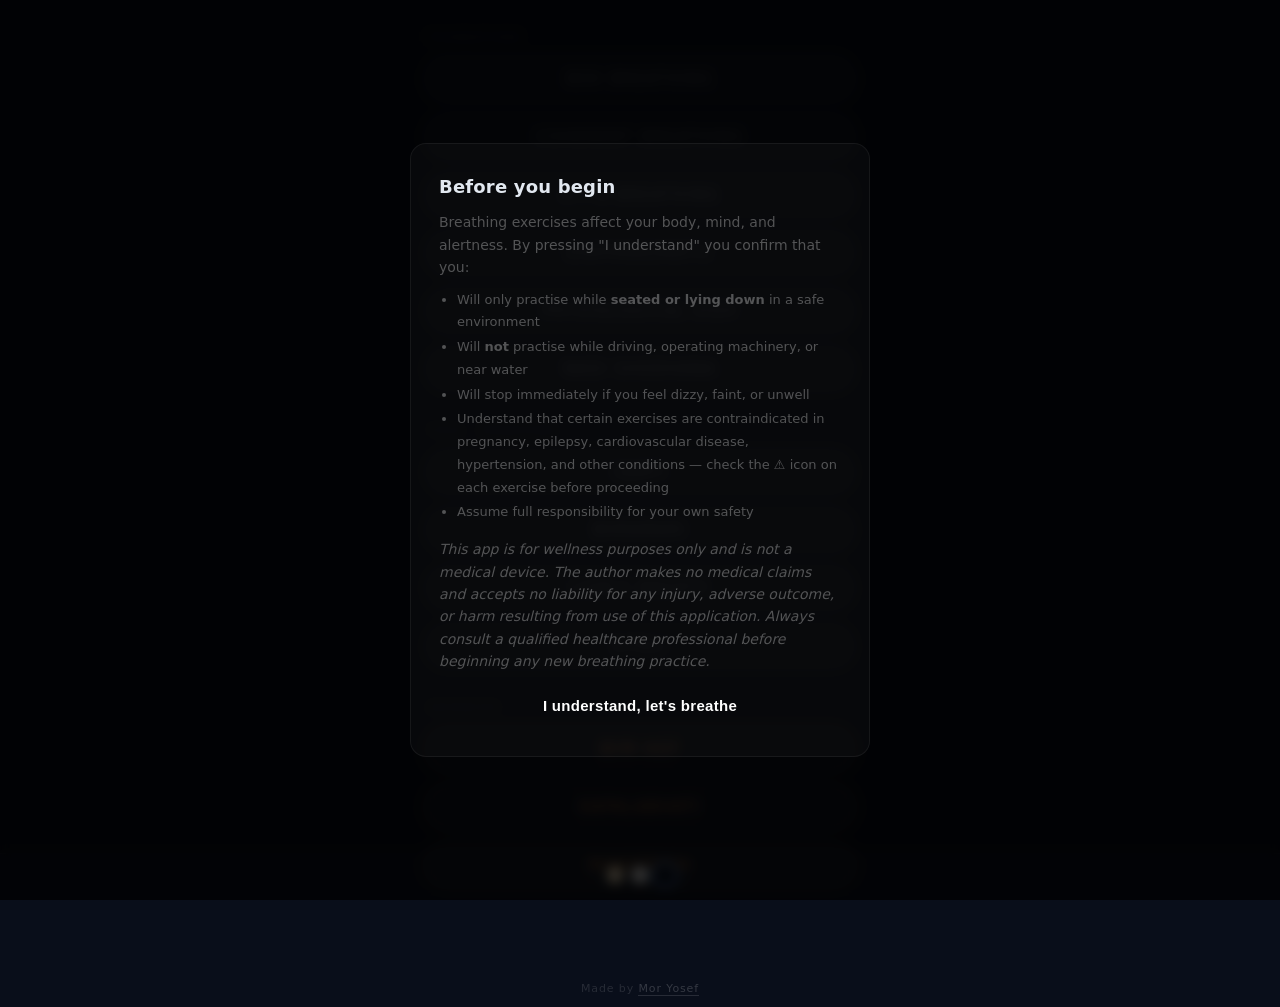
==== commit 6ea92870: "Refactor engine, header layout, and UI polish - buildPage() generates all structural HTML; exercise " ====
--- a/index.html
+++ b/index.html
@@ -22,9 +22,147 @@
   bottom: 0;
   z-index: 10;
 }
+
+/* Disclaimer modal */
+.disclaimer-overlay {
+  position: fixed;
+  inset: 0;
+  background: rgba(0,0,0,0.80);
+  backdrop-filter: blur(6px);
+  -webkit-backdrop-filter: blur(6px);
+  z-index: 1000;
+  display: flex;
+  align-items: center;
+  justify-content: center;
+  padding: 24px;
+}
+.disclaimer-overlay.hidden { display: none; }
+.disclaimer-box {
+  background: var(--tb-bg);
+  border: 1px solid var(--tb-border);
+  border-radius: 16px;
+  max-width: 460px;
+  width: 100%;
+  padding: 32px 28px 28px;
+  color: var(--text);
+}
+.disclaimer-box h2 {
+  font-size: 18px;
+  font-weight: 600;
+  margin: 0 0 14px;
+  color: var(--text);
+  letter-spacing: 0.01em;
+}
+.disclaimer-box > p {
+  font-size: 14px;
+  line-height: 1.6;
+  color: var(--text-dim);
+  margin: 0 0 10px;
+}
+.disclaimer-box ul {
+  font-size: 13px;
+  line-height: 1.75;
+  color: var(--text-dim);
+  margin: 0 0 14px;
+  padding-left: 18px;
+}
+.disclaimer-box ul li { margin-bottom: 2px; }
+.disclaimer-legal {
+  font-size: 11px;
+  color: var(--text-ghost);
+  margin: 14px 0 24px;
+  font-style: italic;
+  line-height: 1.5;
+}
+.disclaimer-btn {
+  width: 100%;
+  padding: 14px 20px;
+  background: var(--accent);
+  color: #fff;
+  border: none;
+  border-radius: 10px;
+  font-size: 15px;
+  font-weight: 600;
+  cursor: pointer;
+  letter-spacing: 0.02em;
+  transition: opacity 0.15s;
+}
+.disclaimer-btn:hover { opacity: 0.88; }
+
+/* Tooltip (desktop / fine pointer only) */
+.exercise-tooltip {
+  position: fixed;
+  z-index: 500;
+  max-width: 270px;
+  width: max-content;
+  background: var(--bg);
+  border: 1px solid var(--card-border);
+  border-radius: 10px;
+  padding: 10px 12px;
+  pointer-events: none;
+  opacity: 0;
+  transition: opacity 0.12s;
+  box-shadow: 0 6px 24px rgba(0,0,0,0.35);
+}
+.exercise-tooltip.visible { opacity: 1; }
+.tip-desc {
+  font-size: 12px;
+  line-height: 1.55;
+  color: var(--text-dim);
+  margin: 0 0 8px;
+}
+.tip-footer {
+  display: flex;
+  align-items: center;
+  justify-content: space-between;
+  gap: 8px;
+}
+.tip-trait {
+  font-size: 10px;
+  letter-spacing: 0.07em;
+  text-transform: uppercase;
+  font-weight: 700;
+  padding: 2px 8px;
+  border-radius: 20px;
+}
+.tip-warns {
+  display: flex;
+  gap: 5px;
+  align-items: center;
+  flex-shrink: 0;
+}
+@media (pointer: coarse) {
+  .exercise-tooltip { display: none !important; }
+}
 </style>
 </head>
 <body class="theme-dark">
+
+<!-- Disclaimer modal -->
+<div class="disclaimer-overlay hidden" id="disclaimerOverlay" role="dialog" aria-modal="true" aria-labelledby="disclaimerTitle">
+  <div class="disclaimer-box">
+    <h2 id="disclaimerTitle">Before you begin</h2>
+    <p>Breathing exercises affect your body, mind, and alertness. By pressing "I understand" you confirm that you:</p>
+    <ul>
+      <li>Will only practise while <strong>seated or lying down</strong> in a safe environment</li>
+      <li>Will <strong>not</strong> practise while driving, operating machinery, or near water</li>
+      <li>Will stop immediately if you feel dizzy, faint, or unwell</li>
+      <li>Understand that certain exercises are contraindicated in pregnancy, epilepsy, cardiovascular disease, hypertension, and other conditions — check the ⚠ icon on each exercise before proceeding</li>
+      <li>Assume full responsibility for your own safety</li>
+    </ul>
+    <p class="disclaimer-legal">This app is for wellness purposes only and is not a medical device. The author makes no medical claims and accepts no liability for any injury, adverse outcome, or harm resulting from use of this application. Always consult a qualified healthcare professional before beginning any new breathing practice.</p>
+    <button class="disclaimer-btn" id="disclaimerBtn">I understand, let's breathe</button>
+  </div>
+</div>
+
+<!-- Shared tooltip element (populated by JS) -->
+<div class="exercise-tooltip" id="exerciseTooltip" role="tooltip" aria-hidden="true">
+  <p class="tip-desc" id="tipDesc"></p>
+  <div class="tip-footer">
+    <span class="tip-trait" id="tipTrait"></span>
+    <span class="tip-warns" id="tipWarns"></span>
+  </div>
+</div>
 
 <div class="sky-layer">
   <svg viewBox="0 0 1440 420" preserveAspectRatio="none" xmlns="http://www.w3.org/2000/svg">
@@ -47,27 +185,57 @@
 
     <div class="tier-section">
       <div class="tier-label">Foundations</div>
-      <a class="exercise-btn" href="./box/">Box Breathing</a>
-      <a class="exercise-btn" href="./coherent/">Coherent Breathing</a>
-      <a class="exercise-btn" href="./478/">4-7-8 Breathing</a>
-      <a class="exercise-btn" href="./diaphragmatic/">Diaphragmatic</a>
-      <a class="exercise-btn" href="./sigh/">Physiological Sigh</a>
-      <a class="exercise-btn" href="./nadi/">Nadi Shodhana</a>
+      <a class="exercise-btn" href="./box/"
+        data-tip="Equal inhale · hold · exhale · hold: structured calm for the nervous system."
+        data-trait="Grounding">Box Breathing</a>
+      <a class="exercise-btn" href="./coherent/"
+        data-tip="5.5 s in / 5.5 s out: maximises heart-rate variability and cardiac coherence."
+        data-trait="Relaxing">Coherent Breathing</a>
+      <a class="exercise-btn" href="./478/"
+        data-tip="Long exhale activates the parasympathetic nervous system — the quickest way to down-regulate."
+        data-trait="Relaxing">4-7-8 Breathing</a>
+      <a class="exercise-btn" href="./diaphragmatic/"
+        data-tip="Belly breathing resets chronic chest-breath tension and deepens the breath."
+        data-trait="Grounding">Diaphragmatic</a>
+      <a class="exercise-btn" href="./sigh/"
+        data-tip="Double inhale + long exhale: the fastest known way to reduce acute stress."
+        data-trait="Relaxing">Physiological Sigh</a>
+      <a class="exercise-btn" href="./nadi/"
+        data-tip="Alternate-nostril breathing balances the left and right sides of the nervous system."
+        data-trait="Balancing"
+        data-warn="pregnant">Nadi Shodhana</a>
     </div>
 
     <div class="tier-section">
       <div class="tier-label">Yoga · Pranayama</div>
-      <a class="exercise-btn" href="./ujjayi/">Ujjayi</a>
-      <a class="exercise-btn" href="./bhramari/">Bhramari</a>
-      <a class="exercise-btn" href="./lions/">Lion's Breath</a>
-      <a class="exercise-btn" href="./sitali/">Sitali</a>
+      <a class="exercise-btn" href="./ujjayi/"
+        data-tip="Ocean breath: slow nasal breath with gentle throat constriction, warming and centering."
+        data-trait="Grounding">Ujjayi</a>
+      <a class="exercise-btn" href="./bhramari/"
+        data-tip="Humming exhale stimulates the vagus nerve and induces a deep parasympathetic state."
+        data-trait="Relaxing">Bhramari</a>
+      <a class="exercise-btn" href="./lions/"
+        data-tip="Big forceful exhale releases jaw, face, and neck tension — a one-minute emotional reset."
+        data-trait="Energising">Lion's Breath</a>
+      <a class="exercise-btn" href="./sitali/"
+        data-tip="Tongue-curl inhale cools the body, soothes inflammation, and calms the mind."
+        data-trait="Relaxing">Sitali</a>
     </div>
 
     <div class="tier-section">
       <div class="tier-label">Advanced</div>
-      <a class="exercise-btn advanced" href="./wimhof/">Wim Hof</a>
-      <a class="exercise-btn advanced" href="./kapalabhati/">Kapalabhati</a>
-      <a class="exercise-btn advanced" href="./bhastrika/">Bhastrika</a>
+      <a class="exercise-btn advanced" href="./wimhof/"
+        data-tip="Controlled hyperventilation + empty-lung retention floods the body with adrenaline."
+        data-trait="Intense"
+        data-warn="pregnant,cardiac">Wim Hof</a>
+      <a class="exercise-btn advanced" href="./kapalabhati/"
+        data-tip="Rapid abdominal pumping energises, clears the sinuses, and sharpens mental focus."
+        data-trait="Energising"
+        data-warn="pregnant,cardiac">Kapalabhati</a>
+      <a class="exercise-btn advanced" href="./bhastrika/"
+        data-tip="Bellows breath: forceful equal inhale + exhale stokes internal fire and circulation."
+        data-trait="Intense"
+        data-warn="pregnant,cardiac">Bhastrika</a>
     </div>
 
   </div>
@@ -86,6 +254,7 @@
 </div>
 
 <script>
+// ── Theme ──────────────────────────────────────────────────────────────────
 const THEME_KEY = 'breathingTheme';
 let currentTheme = localStorage.getItem(THEME_KEY) || 'dark';
 document.body.className = 'theme-' + currentTheme;
@@ -100,6 +269,68 @@
       b.classList.toggle('active', b.dataset.theme === currentTheme));
   });
 });
+
+// ── Disclaimer ─────────────────────────────────────────────────────────────
+if (!localStorage.getItem('disclaimer_ack')) {
+  document.getElementById('disclaimerOverlay').classList.remove('hidden');
+}
+document.getElementById('disclaimerBtn').addEventListener('click', () => {
+  localStorage.setItem('disclaimer_ack', '1');
+  document.getElementById('disclaimerOverlay').classList.add('hidden');
+});
+
+// ── Tooltips ───────────────────────────────────────────────────────────────
+const TRAIT_COLORS = {
+  Relaxing:   { bg: 'rgba(59,130,246,0.15)',  fg: '#60a5fa' },
+  Energising: { bg: 'rgba(249,115,22,0.15)',  fg: '#fb923c' },
+  Grounding:  { bg: 'rgba(34,197,94,0.15)',   fg: '#4ade80' },
+  Intense:    { bg: 'rgba(239,68,68,0.15)',   fg: '#f87171' },
+  Balancing:  { bg: 'rgba(168,85,247,0.15)',  fg: '#c084fc' },
+  Clarifying: { bg: 'rgba(20,184,166,0.15)',  fg: '#2dd4bf' },
+};
+
+const SVG_PREGNANT = `<svg width="16" height="16" viewBox="0 0 24 24" fill="none" stroke="#ef4444" stroke-width="1.75" stroke-linecap="round" stroke-linejoin="round" title="Not recommended during pregnancy"><circle cx="12" cy="5" r="2.5"/><path d="M10 9h4l1 5c.5 2.5-.5 5-3 5.5-2.5.5-4.5-1.5-4-4z"/><line x1="5" y1="4" x2="19" y2="20" stroke="#ef4444" stroke-width="1.5"/></svg>`;
+
+const SVG_CARDIAC = `<svg width="16" height="16" viewBox="0 0 24 24" fill="none" stroke="#f97316" stroke-width="1.75" stroke-linecap="round" stroke-linejoin="round" title="Caution with heart or blood pressure conditions"><path d="M20.84 4.61a5.5 5.5 0 0 0-7.78 0L12 5.67l-1.06-1.06a5.5 5.5 0 0 0-7.78 7.78l1.06 1.06L12 21.23l7.78-7.78 1.06-1.06a5.5 5.5 0 0 0 0-7.78z"/><line x1="12" y1="9" x2="12" y2="13" stroke="white" stroke-width="1.5"/><circle cx="12" cy="16" r="0.8" fill="white"/></svg>`;
+
+const WARN_SVGS = { pregnant: SVG_PREGNANT, cardiac: SVG_CARDIAC };
+
+const tooltip   = document.getElementById('exerciseTooltip');
+const tipDesc   = document.getElementById('tipDesc');
+const tipTrait  = document.getElementById('tipTrait');
+const tipWarns  = document.getElementById('tipWarns');
+
+function positionTooltip(btn) {
+  const rect = btn.getBoundingClientRect();
+  const tw = tooltip.offsetWidth || 270;
+  const th = tooltip.offsetHeight || 70;
+  let left = rect.left + rect.width / 2 - tw / 2;
+  let top  = rect.top - th - 10;
+  left = Math.max(8, Math.min(left, window.innerWidth - tw - 8));
+  if (top < 8) top = rect.bottom + 10;
+  tooltip.style.left = left + 'px';
+  tooltip.style.top  = top  + 'px';
+}
+
+document.querySelectorAll('.exercise-btn[data-tip]').forEach(btn => {
+  btn.addEventListener('mouseenter', () => {
+    tipDesc.textContent = btn.dataset.tip || '';
+
+    const trait = btn.dataset.trait || '';
+    const colors = TRAIT_COLORS[trait] || { bg: 'rgba(99,179,237,0.15)', fg: '#63b3ed' };
+    tipTrait.textContent = trait;
+    tipTrait.style.background = colors.bg;
+    tipTrait.style.color = colors.fg;
+
+    const warns = (btn.dataset.warn || '').split(',').filter(Boolean);
+    tipWarns.innerHTML = warns.map(w => WARN_SVGS[w] || '').join('');
+
+    tooltip.classList.add('visible');
+    positionTooltip(btn);
+  });
+  btn.addEventListener('mousemove', () => positionTooltip(btn));
+  btn.addEventListener('mouseleave', () => tooltip.classList.remove('visible'));
+});
 </script>
 </body>
 </html>
--- a/styles.css
+++ b/styles.css
@@ -160,13 +160,6 @@
 .header, .main, .stage, .toolbar, .footer { position: relative; z-index: 1; }
 
 /* ── Header / Title ──────────────────────── */
-.header {
-  padding-top: 28px;
-  display: flex;
-  flex-direction: column;
-  align-items: center;
-  gap: 6px;
-}
 .title {
   font-size: 22px;
   font-weight: 300;
@@ -255,13 +248,18 @@
   overflow: hidden;
 }
 
-/* ── Header row with about button ────────── */
+/* ── Header — title on top, warns+book below it ──────── */
 .header {
   position: relative;
   width: 100%;
-  padding-top: 28px;
-  padding-left: 28px;
-  padding-right: 28px;
+  padding: 20px 20px 58px;
+  display: flex;
+  justify-content: center;
+  align-items: center;
+  min-height: 88px;
+}
+.header-warns {
+  position: absolute;
   display: flex;
   flex-direction: column;
   align-items: center;
@@ -269,14 +267,12 @@
 }
 .about-btn {
   position: absolute;
-  top: 24px;
-  right: 24px;
   width: 34px;
   height: 34px;
   border-radius: 50%;
   border: 1px solid var(--btn-border);
-  background: transparent;
-  color: var(--text-dim);
+  background: var(--bg);
+  color: var(--text);
   cursor: pointer;
   display: flex;
   align-items: center;
@@ -293,16 +289,35 @@
 /* ── Stage ───────────────────────────────── */
 .stage {
   flex: 1;
+  position: relative;  /* anchor for absolute children */
   display: flex;
   align-items: center;
   justify-content: center;
   width: 100%;
   padding: 0 20px;
-  gap: 24px;
-}
-
-/* ── Airway indicator (nose / mouth) ─────── */
+  gap: 24px;           /* used by Nadi nostril siblings */
+}
+
+/* ── Stage center — THE ORB LIVES HERE ──────
+   ALWAYS centered. NEVER bundle with other elements.
+   NEVER add siblings that affect flex layout here.
+   Absolute children (airway-indicator) do not shift it. */
+.stage-center {
+  display: flex;
+  flex-direction: column;
+  align-items: center;
+  gap: 12px;
+}
+
+/* ── Airway indicator ────────────────────────
+   Absolute so it never shifts the centered orb.
+   Positioned left of the orb, visually close to it. */
 .airway-indicator {
+  position: absolute;
+  left: 50%;
+  top: 50%;
+  /* pull left by: indicator width + gap of ~105px from orb edge */
+  transform: translateX(calc(-100% - 105px)) translateY(-50%);
   display: flex;
   flex-direction: column;
   align-items: center;
@@ -701,8 +716,8 @@
 /* ── Back nav ────────────────────────────── */
 .back-btn {
   position: absolute;
-  top: 24px;
-  left: 24px;
+  top: 20px;
+  left: 20px;
   width: 34px; height: 34px;
   border-radius: 50%;
   border: 1px solid var(--btn-border);
@@ -719,3 +734,116 @@
   color: var(--play-text);
   background: var(--play-bg);
 }
+
+/* ── Warning icon buttons (pregnancy / cardiac) ──────── */
+.warn-btn {
+  position: relative;
+  width: 28px;
+  height: 28px;
+  border-radius: 50%;
+  border: 1px solid;
+  background: var(--bg);
+  cursor: help;
+  display: flex;
+  align-items: center;
+  justify-content: center;
+  padding: 0;
+  flex-shrink: 0;
+  -webkit-tap-highlight-color: transparent;
+}
+.warn-pregnant {
+  border-color: rgba(239,68,68,0.6);
+  color: #ef4444;
+}
+.warn-cardiac {
+  border-color: rgba(251,146,60,0.6);
+  color: #f97316;
+}
+.warn-btn:hover { opacity: 0.85; }
+/* instant CSS tooltip — no delay, works on tap via .tip-open class */
+.warn-btn[data-tip]::after {
+  content: attr(data-tip);
+  position: absolute;
+  top: calc(100% + 7px);
+  left: 50%;
+  transform: translateX(-50%);
+  background: var(--bg);
+  border: 1px solid var(--card-border);
+  border-radius: 7px;
+  padding: 5px 10px;
+  font-size: 11px;
+  letter-spacing: 0.02em;
+  white-space: nowrap;
+  color: var(--text);
+  pointer-events: none;
+  opacity: 0;
+  z-index: 200;
+  box-shadow: 0 3px 14px rgba(0,0,0,0.45);
+  transition: opacity 0.08s;
+}
+.warn-btn[data-tip]:hover::after,
+.warn-btn[data-tip].tip-open::after { opacity: 1; }
+
+/* ── Next-phase preview ──────────────────── */
+.next-phase {
+  font-size: 11px;
+  letter-spacing: 0.06em;
+  color: var(--text-ghost);
+  min-height: 16px;
+  text-align: center;
+  white-space: nowrap;
+  transition: opacity 0.3s;
+}
+
+/* ── Nadi Shodhana nostril orbs ──────────── */
+.nostril {
+  display: flex; flex-direction: column; align-items: center; gap: 10px; width: 100px;
+}
+.nostril-orb {
+  width: 72px; height: 72px; border-radius: 50%;
+  border: 2px solid var(--n-idle-border); background: var(--n-idle-bg);
+  display: flex; align-items: center; justify-content: center;
+  transition: all 0.5s ease; font-size: 26px;
+}
+.nostril-name {
+  font-size: 12px; letter-spacing: 0.12em; text-transform: uppercase;
+  color: var(--n-idle-name); transition: color 0.5s;
+}
+.nostril-status {
+  font-size: 11px; letter-spacing: 0.08em; text-transform: uppercase;
+  min-height: 14px; color: transparent; transition: color 0.5s;
+}
+.nostril.is-active .nostril-orb {
+  border-color: var(--n-act-border); background: var(--n-act-bg);
+  box-shadow: 0 0 22px var(--n-act-shadow), inset 0 0 10px var(--n-act-bg);
+}
+.nostril.is-active .nostril-name   { color: var(--n-act-name); }
+.nostril.is-active .nostril-status { color: var(--n-act-status); }
+.nostril.is-closed .nostril-orb    { border-color: var(--n-clo-border); background: var(--n-clo-bg); }
+.nostril.is-closed .nostril-name   { color: var(--n-clo-name); }
+.nostril.is-closed .nostril-status { color: var(--n-clo-status); }
+.nostril.is-hold .nostril-orb {
+  border-color: var(--n-hld-border); background: var(--n-hld-bg);
+  box-shadow: 0 0 16px var(--n-hld-shadow);
+}
+.nostril.is-hold .nostril-name   { color: var(--n-hld-name); }
+.nostril.is-hold .nostril-status { color: var(--n-hld-status); }
+.finger-guide {
+  font-size: 11px; color: var(--text-ghost); letter-spacing: 0.04em;
+  white-space: nowrap; text-align: center;
+}
+
+/* ── Airway technique note (throat / tongue / +) ──────── */
+.airway-note {
+  font-size: 8px; letter-spacing: 0.08em; text-transform: uppercase;
+  color: var(--n-idle-name); min-height: 10px; transition: color 0.4s;
+}
+.airway-orb.is-active .airway-note { color: var(--n-act-name); }
+
+/* ── Wim Hof open-ended retention pulse ──── */
+@keyframes orbPulse {
+  0%,100% { box-shadow: 0 0 40px rgba(96,165,250,0.3), 0 0 80px rgba(96,165,250,0.12), inset 0 0 20px rgba(96,165,250,0.1); }
+  50%     { box-shadow: 0 0 60px rgba(96,165,250,0.55), 0 0 110px rgba(96,165,250,0.22), inset 0 0 28px rgba(96,165,250,0.18); }
+}
+.breath-orb.open-ended { animation: orbPulse 2s ease-in-out infinite; }
+
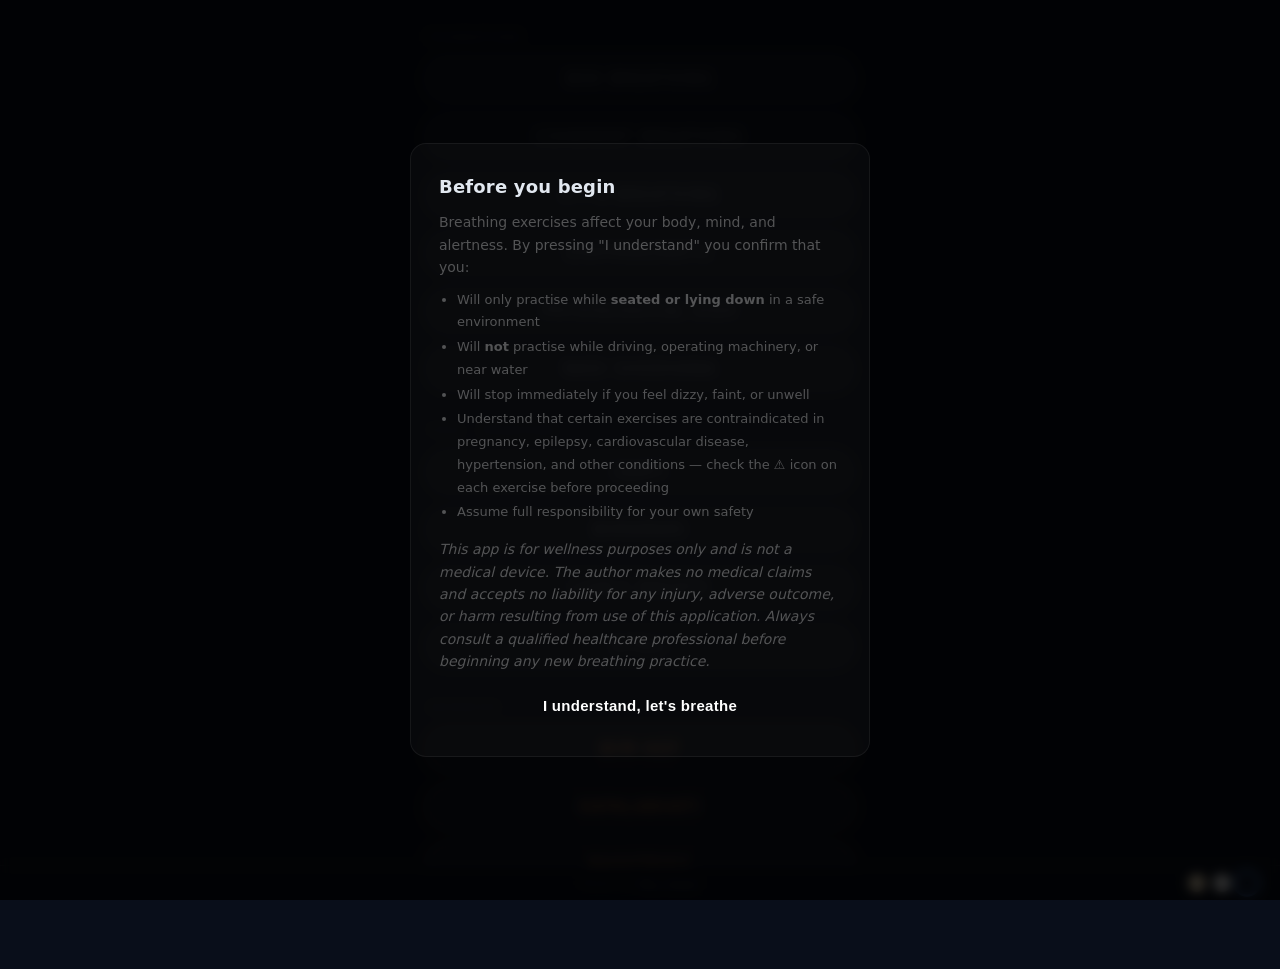
==== commit 231febfc: "Fix footer: consistent position for Made By and themes across all pages - Replace old footer/toolbar" ====
--- a/index.html
+++ b/index.html
@@ -7,21 +7,10 @@
 <link rel="icon" type="image/svg+xml" href="favicon.svg">
 <link rel="stylesheet" href="styles.css">
 <style>
-body { min-height: 100dvh; overflow-y: auto; }
+body { min-height: 100dvh; overflow-y: auto; padding-bottom: 36px; }
 .main { width: 100%; display: flex; justify-content: center; }
-.toolbar {
-  width: 100%;
-  padding: 12px 28px 16px;
-  display: flex;
-  align-items: center;
-  justify-content: center;
-  background: var(--tb-bg);
-  border-top: 1px solid var(--tb-border);
-  flex-shrink: 0;
-  position: sticky;
-  bottom: 0;
-  z-index: 10;
-}
+/* padding so last exercise card isn't hidden behind site-footer */
+body { padding-bottom: 40px; }
 
 /* Disclaimer modal */
 .disclaimer-overlay {
@@ -241,16 +230,14 @@
   </div>
 </main>
 
-<div class="toolbar">
+<div class="site-footer">
+  <div></div>
+  <span class="footer-credit">Made by <a href="https://www.linkedin.com/in/mor-yosef-185331196/" target="_blank" rel="noopener">Mor Yosef</a></span>
   <div class="theme-group">
     <button class="theme-btn" data-theme="sand"  title="Sand"  style="background:#FFEBCD; border-color:#c4b48a;"></button>
     <button class="theme-btn" data-theme="light" title="Light" style="background:#ffffff; border-color:#cccccc;"></button>
     <button class="theme-btn" data-theme="dark"  title="Dark"  style="background:#090e1a; border-color:#2a3a5e;"></button>
   </div>
-</div>
-
-<div class="footer">
-  <span>Made by <a href="https://www.linkedin.com/in/mor-yosef-185331196/" target="_blank" rel="noopener">Mor Yosef</a></span>
 </div>
 
 <script>
--- a/styles.css
+++ b/styles.css
@@ -246,6 +246,7 @@
 body.exercise-page {
   height: 100dvh;
   overflow: hidden;
+  padding-bottom: 38px; /* room for fixed site-footer */
 }
 
 /* ── Header — title on top, warns+book below it ──────── */
@@ -447,16 +448,51 @@
 }
 
 /* ── Toolbar ─────────────────────────────── */
+/* ── Site footer — position:fixed, identical on every page ── */
+.site-footer {
+  position: fixed;
+  bottom: 0;
+  left: 0;
+  right: 0;
+  display: grid !important;
+  grid-template-columns: 1fr auto 1fr;
+  align-items: center;
+  padding: 8px 24px;
+  background: var(--bg);
+  border-top: 1px solid var(--card-border);
+  z-index: 20;
+  box-sizing: border-box;
+}
+.site-footer > :first-child { justify-self: start; }
+.site-footer .footer-credit  { justify-self: center; text-align: center; }
+.site-footer .theme-group    { justify-self: end; }
+.footer-credit {
+  font-size: 11px;
+  letter-spacing: 0.08em;
+  color: var(--text-ghost);
+}
+.footer-credit a {
+  color: var(--text-faint);
+  text-decoration: none;
+  border-bottom: 1px solid var(--text-ghost);
+  transition: color 0.2s;
+}
+.footer-credit a:hover { color: var(--text-dim); }
 .toolbar {
   width: 100%;
-  padding: 14px 28px 20px;
-  display: flex;
-  align-items: center;
-  justify-content: center;
-  gap: 20px;
+  display: flex;
+  flex-direction: column;
+  align-items: stretch;
   background: var(--tb-bg);
   border-top: 1px solid var(--tb-border);
   flex-shrink: 0;
+}
+.toolbar-main {
+  display: flex;
+  align-items: center;
+  justify-content: center;
+  gap: 20px;
+  padding: 14px 28px 14px;
 }
 .length-group { display: flex; align-items: center; gap: 6px; }
 .length-label {
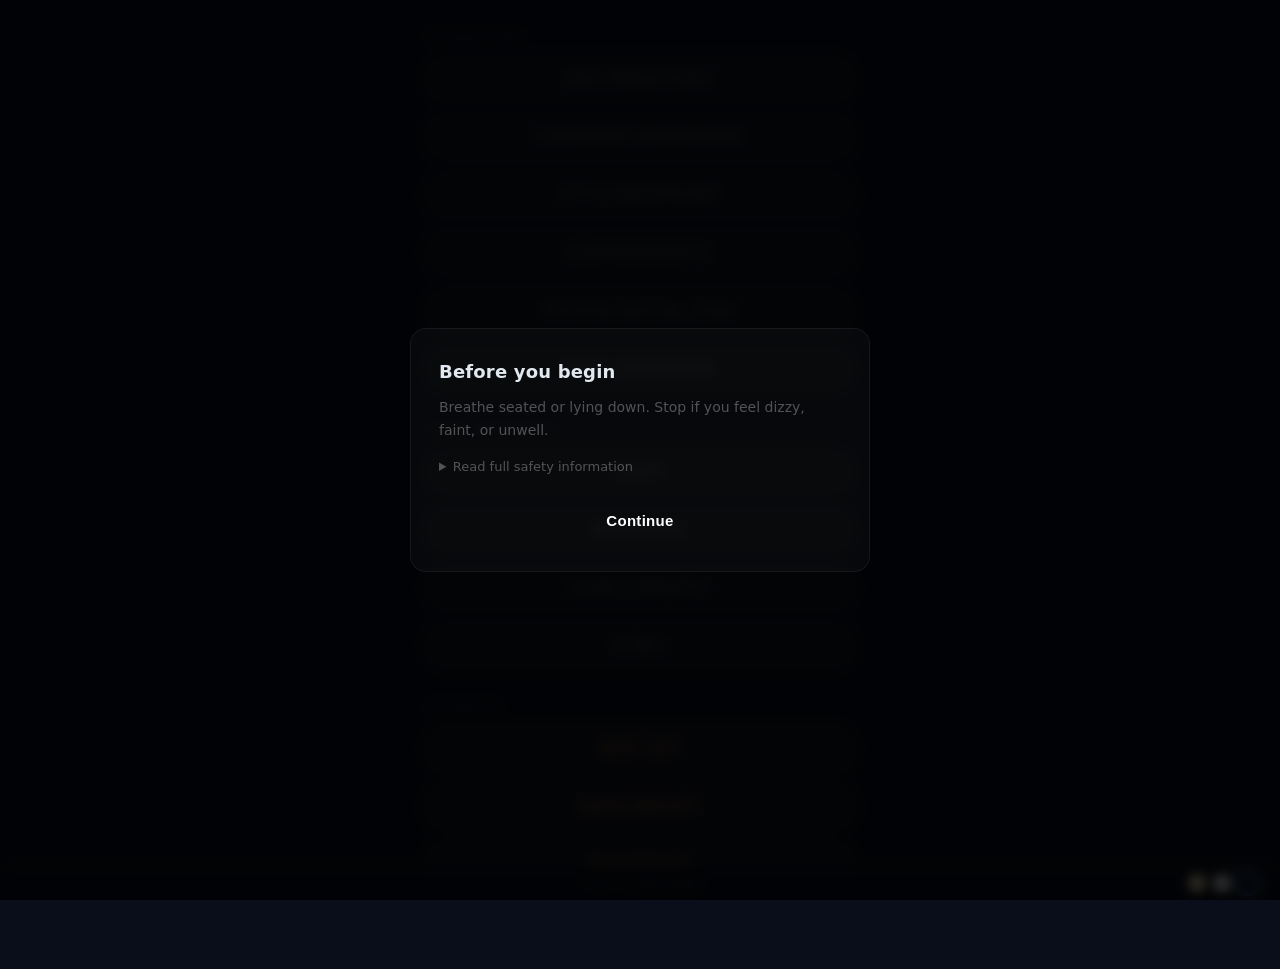
==== commit 176f2aa4: "Rework exercise safety guidance" ====
--- a/index.html
+++ b/index.html
@@ -12,7 +12,7 @@
 /* padding so last exercise card isn't hidden behind site-footer */
 body { padding-bottom: 40px; }
 
-/* Disclaimer modal */
+/* Safety welcome */
 .disclaimer-overlay {
   position: fixed;
   inset: 0;
@@ -48,20 +48,28 @@
   color: var(--text-dim);
   margin: 0 0 10px;
 }
-.disclaimer-box ul {
+.disclaimer-details {
+  margin: 18px 0 24px;
+  color: var(--text-dim);
+}
+.disclaimer-details summary {
+  cursor: pointer;
   font-size: 13px;
-  line-height: 1.75;
-  color: var(--text-dim);
-  margin: 0 0 14px;
+  color: var(--accent);
+}
+.disclaimer-details-content {
+  font-size: 12px;
+  line-height: 1.6;
+  margin-top: 12px;
+}
+.disclaimer-details ul {
+  margin: 10px 0;
   padding-left: 18px;
 }
-.disclaimer-box ul li { margin-bottom: 2px; }
+.disclaimer-details li { margin-bottom: 4px; }
 .disclaimer-legal {
-  font-size: 11px;
   color: var(--text-ghost);
-  margin: 14px 0 24px;
   font-style: italic;
-  line-height: 1.5;
 }
 .disclaimer-btn {
   width: 100%;
@@ -127,20 +135,23 @@
 </head>
 <body class="theme-dark">
 
-<!-- Disclaimer modal -->
+<!-- One-time safety welcome -->
 <div class="disclaimer-overlay hidden" id="disclaimerOverlay" role="dialog" aria-modal="true" aria-labelledby="disclaimerTitle">
   <div class="disclaimer-box">
     <h2 id="disclaimerTitle">Before you begin</h2>
-    <p>Breathing exercises affect your body, mind, and alertness. By pressing "I understand" you confirm that you:</p>
-    <ul>
-      <li>Will only practise while <strong>seated or lying down</strong> in a safe environment</li>
-      <li>Will <strong>not</strong> practise while driving, operating machinery, or near water</li>
-      <li>Will stop immediately if you feel dizzy, faint, or unwell</li>
-      <li>Understand that certain exercises are contraindicated in pregnancy, epilepsy, cardiovascular disease, hypertension, and other conditions — check the ⚠ icon on each exercise before proceeding</li>
-      <li>Assume full responsibility for your own safety</li>
-    </ul>
-    <p class="disclaimer-legal">This app is for wellness purposes only and is not a medical device. The author makes no medical claims and accepts no liability for any injury, adverse outcome, or harm resulting from use of this application. Always consult a qualified healthcare professional before beginning any new breathing practice.</p>
-    <button class="disclaimer-btn" id="disclaimerBtn">I understand, let's breathe</button>
+    <p>Breathe seated or lying down. Stop if you feel dizzy, faint, or unwell.</p>
+    <details class="disclaimer-details">
+      <summary>Read full safety information</summary>
+      <div class="disclaimer-details-content">
+        <p>Do not practise while driving, operating machinery, or near water. Some exercises have additional contraindications; review the guidance for each practice before you begin.</p>
+        <ul>
+          <li>Choose a safe, comfortable place where you can stop at any time.</li>
+          <li>Consult a qualified healthcare professional before trying a new practice if you are pregnant or have a health condition.</li>
+        </ul>
+        <p class="disclaimer-legal">This app is for wellness purposes only and is not a medical device. It does not replace medical advice.</p>
+      </div>
+    </details>
+    <button class="disclaimer-btn" id="disclaimerBtn">Continue</button>
   </div>
 </div>
 
--- a/styles.css
+++ b/styles.css
@@ -673,6 +673,29 @@
   line-height: 1.65;
   color: var(--text-dim);
 }
+.safety-details {
+  width: 100%;
+  text-align: left;
+  color: var(--text-dim);
+  font-size: 13px;
+}
+.safety-details summary {
+  cursor: pointer;
+  color: var(--accent);
+}
+.safety-details p { margin: 10px 0 0; }
+.safety-confirm {
+  width: 100%;
+  display: flex;
+  align-items: flex-start;
+  gap: 8px;
+  text-align: left;
+  font-size: 13px;
+  line-height: 1.45;
+  color: var(--text-dim);
+  cursor: pointer;
+}
+.safety-confirm input { margin: 3px 0 0; accent-color: var(--accent); }
 .safety-btn {
   margin-top: 8px;
   padding: 12px 28px;
@@ -686,7 +709,12 @@
   cursor: pointer;
   transition: background 0.2s, box-shadow 0.2s;
 }
-.safety-btn:hover {
+.safety-btn:disabled {
+  cursor: not-allowed;
+  opacity: 0.45;
+  box-shadow: none;
+}
+.safety-btn:not(:disabled):hover {
   background: var(--play-hov-bg);
   box-shadow: 0 0 16px var(--play-hov-shad);
 }
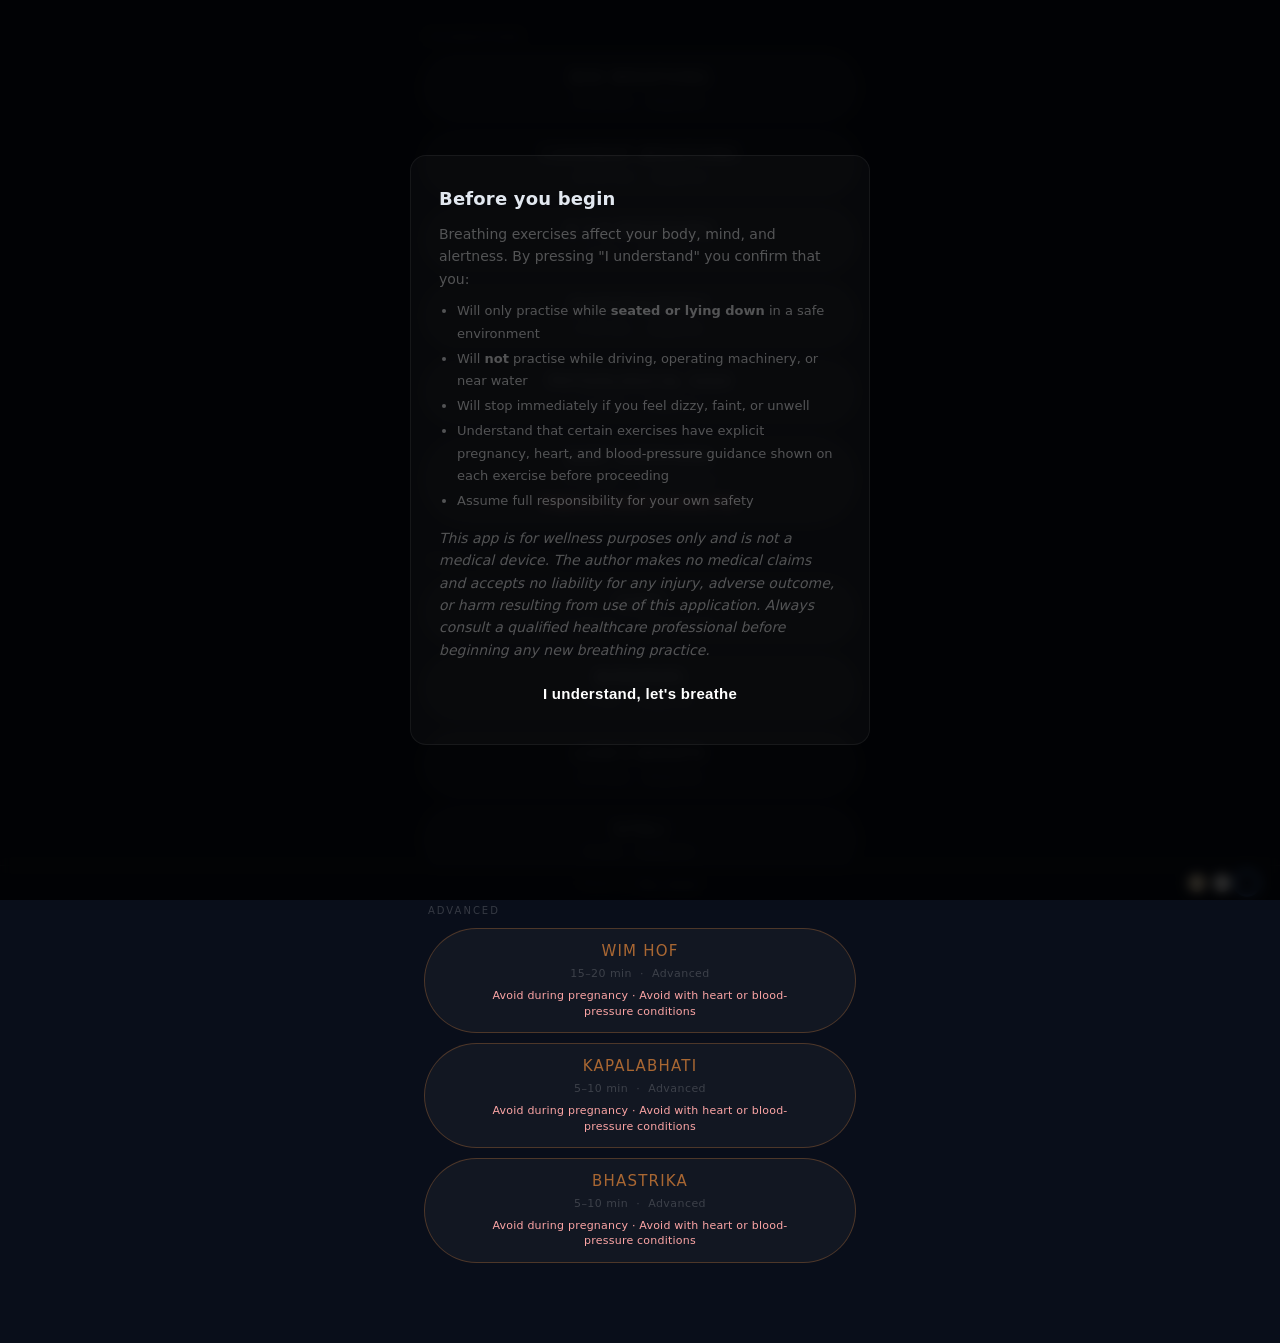
==== commit dea32ebb: "ORB-8 show exercise duration difficulty and safety labels" ====
--- a/index.html
+++ b/index.html
@@ -12,7 +12,7 @@
 /* padding so last exercise card isn't hidden behind site-footer */
 body { padding-bottom: 40px; }
 
-/* Safety welcome */
+/* Disclaimer modal */
 .disclaimer-overlay {
   position: fixed;
   inset: 0;
@@ -48,28 +48,20 @@
   color: var(--text-dim);
   margin: 0 0 10px;
 }
-.disclaimer-details {
-  margin: 18px 0 24px;
+.disclaimer-box ul {
+  font-size: 13px;
+  line-height: 1.75;
   color: var(--text-dim);
-}
-.disclaimer-details summary {
-  cursor: pointer;
-  font-size: 13px;
-  color: var(--accent);
-}
-.disclaimer-details-content {
-  font-size: 12px;
-  line-height: 1.6;
-  margin-top: 12px;
-}
-.disclaimer-details ul {
-  margin: 10px 0;
+  margin: 0 0 14px;
   padding-left: 18px;
 }
-.disclaimer-details li { margin-bottom: 4px; }
+.disclaimer-box ul li { margin-bottom: 2px; }
 .disclaimer-legal {
+  font-size: 11px;
   color: var(--text-ghost);
+  margin: 14px 0 24px;
   font-style: italic;
+  line-height: 1.5;
 }
 .disclaimer-btn {
   width: 100%;
@@ -122,36 +114,69 @@
   padding: 2px 8px;
   border-radius: 20px;
 }
-.tip-warns {
-  display: flex;
-  gap: 5px;
-  align-items: center;
-  flex-shrink: 0;
+.tip-safety {
+  font-size: 10px;
+  line-height: 1.35;
+  color: #fca5a5;
+  text-align: right;
+  max-width: 150px;
 }
 @media (pointer: coarse) {
   .exercise-tooltip { display: none !important; }
+}
+
+.exercise-btn {
+  padding: 13px 22px;
+  letter-spacing: normal;
+  text-transform: none;
+}
+.exercise-name {
+  display: block;
+  font-size: 15px;
+  font-weight: 400;
+  letter-spacing: 0.08em;
+  text-transform: uppercase;
+}
+.exercise-meta {
+  display: flex;
+  justify-content: center;
+  gap: 8px;
+  margin-top: 7px;
+  color: var(--text-faint);
+  font-size: 11px;
+  letter-spacing: 0.04em;
+}
+.exercise-meta span + span::before {
+  content: '·';
+  margin-right: 8px;
+}
+.exercise-safety {
+  display: block;
+  margin: 8px auto 0;
+  max-width: 330px;
+  color: #fca5a5;
+  font-size: 11px;
+  line-height: 1.4;
+  letter-spacing: 0.02em;
 }
 </style>
 </head>
 <body class="theme-dark">
 
-<!-- One-time safety welcome -->
+<!-- Disclaimer modal -->
 <div class="disclaimer-overlay hidden" id="disclaimerOverlay" role="dialog" aria-modal="true" aria-labelledby="disclaimerTitle">
   <div class="disclaimer-box">
     <h2 id="disclaimerTitle">Before you begin</h2>
-    <p>Breathe seated or lying down. Stop if you feel dizzy, faint, or unwell.</p>
-    <details class="disclaimer-details">
-      <summary>Read full safety information</summary>
-      <div class="disclaimer-details-content">
-        <p>Do not practise while driving, operating machinery, or near water. Some exercises have additional contraindications; review the guidance for each practice before you begin.</p>
-        <ul>
-          <li>Choose a safe, comfortable place where you can stop at any time.</li>
-          <li>Consult a qualified healthcare professional before trying a new practice if you are pregnant or have a health condition.</li>
-        </ul>
-        <p class="disclaimer-legal">This app is for wellness purposes only and is not a medical device. It does not replace medical advice.</p>
-      </div>
-    </details>
-    <button class="disclaimer-btn" id="disclaimerBtn">Continue</button>
+    <p>Breathing exercises affect your body, mind, and alertness. By pressing "I understand" you confirm that you:</p>
+    <ul>
+      <li>Will only practise while <strong>seated or lying down</strong> in a safe environment</li>
+      <li>Will <strong>not</strong> practise while driving, operating machinery, or near water</li>
+      <li>Will stop immediately if you feel dizzy, faint, or unwell</li>
+      <li>Understand that certain exercises have explicit pregnancy, heart, and blood-pressure guidance shown on each exercise before proceeding</li>
+      <li>Assume full responsibility for your own safety</li>
+    </ul>
+    <p class="disclaimer-legal">This app is for wellness purposes only and is not a medical device. The author makes no medical claims and accepts no liability for any injury, adverse outcome, or harm resulting from use of this application. Always consult a qualified healthcare professional before beginning any new breathing practice.</p>
+    <button class="disclaimer-btn" id="disclaimerBtn">I understand, let's breathe</button>
   </div>
 </div>
 
@@ -160,7 +185,7 @@
   <p class="tip-desc" id="tipDesc"></p>
   <div class="tip-footer">
     <span class="tip-trait" id="tipTrait"></span>
-    <span class="tip-warns" id="tipWarns"></span>
+    <span class="tip-safety" id="tipSafety"></span>
   </div>
 </div>
 
@@ -187,39 +212,39 @@
       <div class="tier-label">Foundations</div>
       <a class="exercise-btn" href="./box/"
         data-tip="Equal inhale · hold · exhale · hold: structured calm for the nervous system."
-        data-trait="Grounding">Box Breathing</a>
+        data-trait="Grounding"><span class="exercise-name">Box Breathing</span><span class="exercise-meta"><span>5–10 min</span><span>Beginner</span></span></a>
       <a class="exercise-btn" href="./coherent/"
         data-tip="5.5 s in / 5.5 s out: maximises heart-rate variability and cardiac coherence."
-        data-trait="Relaxing">Coherent Breathing</a>
+        data-trait="Relaxing"><span class="exercise-name">Coherent Breathing</span><span class="exercise-meta"><span>10–20 min</span><span>Beginner</span></span></a>
       <a class="exercise-btn" href="./478/"
         data-tip="Long exhale activates the parasympathetic nervous system — the quickest way to down-regulate."
-        data-trait="Relaxing">4-7-8 Breathing</a>
+        data-trait="Relaxing"><span class="exercise-name">4-7-8 Breathing</span><span class="exercise-meta"><span>2 min</span><span>Beginner</span></span></a>
       <a class="exercise-btn" href="./diaphragmatic/"
         data-tip="Belly breathing resets chronic chest-breath tension and deepens the breath."
-        data-trait="Grounding">Diaphragmatic</a>
+        data-trait="Grounding"><span class="exercise-name">Diaphragmatic</span><span class="exercise-meta"><span>5–10 min</span><span>Beginner</span></span></a>
       <a class="exercise-btn" href="./sigh/"
         data-tip="Double inhale + long exhale: the fastest known way to reduce acute stress."
-        data-trait="Relaxing">Physiological Sigh</a>
+        data-trait="Relaxing"><span class="exercise-name">Physiological Sigh</span><span class="exercise-meta"><span>1–3 min</span><span>Beginner</span></span></a>
       <a class="exercise-btn" href="./nadi/"
         data-tip="Alternate-nostril breathing balances the left and right sides of the nervous system."
         data-trait="Balancing"
-        data-warn="pregnant">Nadi Shodhana</a>
+        data-safety="Pregnancy: consult a clinician first"><span class="exercise-name">Nadi Shodhana</span><span class="exercise-meta"><span>5–10 min</span><span>Intermediate</span></span><span class="exercise-safety">Pregnancy: consult a clinician first</span></a>
     </div>
 
     <div class="tier-section">
       <div class="tier-label">Yoga · Pranayama</div>
       <a class="exercise-btn" href="./ujjayi/"
         data-tip="Ocean breath: slow nasal breath with gentle throat constriction, warming and centering."
-        data-trait="Grounding">Ujjayi</a>
+        data-trait="Grounding"><span class="exercise-name">Ujjayi</span><span class="exercise-meta"><span>5–10 min</span><span>Intermediate</span></span></a>
       <a class="exercise-btn" href="./bhramari/"
         data-tip="Humming exhale stimulates the vagus nerve and induces a deep parasympathetic state."
-        data-trait="Relaxing">Bhramari</a>
+        data-trait="Relaxing"><span class="exercise-name">Bhramari</span><span class="exercise-meta"><span>5 min</span><span>Beginner</span></span></a>
       <a class="exercise-btn" href="./lions/"
         data-tip="Big forceful exhale releases jaw, face, and neck tension — a one-minute emotional reset."
-        data-trait="Energising">Lion's Breath</a>
+        data-trait="Energising"><span class="exercise-name">Lion's Breath</span><span class="exercise-meta"><span>1–3 min</span><span>Beginner</span></span></a>
       <a class="exercise-btn" href="./sitali/"
         data-tip="Tongue-curl inhale cools the body, soothes inflammation, and calms the mind."
-        data-trait="Relaxing">Sitali</a>
+        data-trait="Relaxing"><span class="exercise-name">Sitali</span><span class="exercise-meta"><span>5 min</span><span>Beginner</span></span></a>
     </div>
 
     <div class="tier-section">
@@ -227,15 +252,15 @@
       <a class="exercise-btn advanced" href="./wimhof/"
         data-tip="Controlled hyperventilation + empty-lung retention floods the body with adrenaline."
         data-trait="Intense"
-        data-warn="pregnant,cardiac">Wim Hof</a>
+        data-safety="Avoid during pregnancy · Avoid with heart or blood-pressure conditions"><span class="exercise-name">Wim Hof</span><span class="exercise-meta"><span>15–20 min</span><span>Advanced</span></span><span class="exercise-safety">Avoid during pregnancy · Avoid with heart or blood-pressure conditions</span></a>
       <a class="exercise-btn advanced" href="./kapalabhati/"
         data-tip="Rapid abdominal pumping energises, clears the sinuses, and sharpens mental focus."
         data-trait="Energising"
-        data-warn="pregnant,cardiac">Kapalabhati</a>
+        data-safety="Avoid during pregnancy · Avoid with heart or blood-pressure conditions"><span class="exercise-name">Kapalabhati</span><span class="exercise-meta"><span>5–10 min</span><span>Advanced</span></span><span class="exercise-safety">Avoid during pregnancy · Avoid with heart or blood-pressure conditions</span></a>
       <a class="exercise-btn advanced" href="./bhastrika/"
         data-tip="Bellows breath: forceful equal inhale + exhale stokes internal fire and circulation."
         data-trait="Intense"
-        data-warn="pregnant,cardiac">Bhastrika</a>
+        data-safety="Avoid during pregnancy · Avoid with heart or blood-pressure conditions"><span class="exercise-name">Bhastrika</span><span class="exercise-meta"><span>5–10 min</span><span>Advanced</span></span><span class="exercise-safety">Avoid during pregnancy · Avoid with heart or blood-pressure conditions</span></a>
     </div>
 
   </div>
@@ -287,16 +312,10 @@
   Clarifying: { bg: 'rgba(20,184,166,0.15)',  fg: '#2dd4bf' },
 };
 
-const SVG_PREGNANT = `<svg width="16" height="16" viewBox="0 0 24 24" fill="none" stroke="#ef4444" stroke-width="1.75" stroke-linecap="round" stroke-linejoin="round" title="Not recommended during pregnancy"><circle cx="12" cy="5" r="2.5"/><path d="M10 9h4l1 5c.5 2.5-.5 5-3 5.5-2.5.5-4.5-1.5-4-4z"/><line x1="5" y1="4" x2="19" y2="20" stroke="#ef4444" stroke-width="1.5"/></svg>`;
-
-const SVG_CARDIAC = `<svg width="16" height="16" viewBox="0 0 24 24" fill="none" stroke="#f97316" stroke-width="1.75" stroke-linecap="round" stroke-linejoin="round" title="Caution with heart or blood pressure conditions"><path d="M20.84 4.61a5.5 5.5 0 0 0-7.78 0L12 5.67l-1.06-1.06a5.5 5.5 0 0 0-7.78 7.78l1.06 1.06L12 21.23l7.78-7.78 1.06-1.06a5.5 5.5 0 0 0 0-7.78z"/><line x1="12" y1="9" x2="12" y2="13" stroke="white" stroke-width="1.5"/><circle cx="12" cy="16" r="0.8" fill="white"/></svg>`;
-
-const WARN_SVGS = { pregnant: SVG_PREGNANT, cardiac: SVG_CARDIAC };
-
 const tooltip   = document.getElementById('exerciseTooltip');
 const tipDesc   = document.getElementById('tipDesc');
 const tipTrait  = document.getElementById('tipTrait');
-const tipWarns  = document.getElementById('tipWarns');
+const tipSafety = document.getElementById('tipSafety');
 
 function positionTooltip(btn) {
   const rect = btn.getBoundingClientRect();
@@ -320,8 +339,7 @@
     tipTrait.style.background = colors.bg;
     tipTrait.style.color = colors.fg;
 
-    const warns = (btn.dataset.warn || '').split(',').filter(Boolean);
-    tipWarns.innerHTML = warns.map(w => WARN_SVGS[w] || '').join('');
+    tipSafety.textContent = btn.dataset.safety || '';
 
     tooltip.classList.add('visible');
     positionTooltip(btn);
--- a/styles.css
+++ b/styles.css
@@ -673,29 +673,6 @@
   line-height: 1.65;
   color: var(--text-dim);
 }
-.safety-details {
-  width: 100%;
-  text-align: left;
-  color: var(--text-dim);
-  font-size: 13px;
-}
-.safety-details summary {
-  cursor: pointer;
-  color: var(--accent);
-}
-.safety-details p { margin: 10px 0 0; }
-.safety-confirm {
-  width: 100%;
-  display: flex;
-  align-items: flex-start;
-  gap: 8px;
-  text-align: left;
-  font-size: 13px;
-  line-height: 1.45;
-  color: var(--text-dim);
-  cursor: pointer;
-}
-.safety-confirm input { margin: 3px 0 0; accent-color: var(--accent); }
 .safety-btn {
   margin-top: 8px;
   padding: 12px 28px;
@@ -709,12 +686,7 @@
   cursor: pointer;
   transition: background 0.2s, box-shadow 0.2s;
 }
-.safety-btn:disabled {
-  cursor: not-allowed;
-  opacity: 0.45;
-  box-shadow: none;
-}
-.safety-btn:not(:disabled):hover {
+.safety-btn:hover {
   background: var(--play-hov-bg);
   box-shadow: 0 0 16px var(--play-hov-shad);
 }
@@ -799,54 +771,34 @@
   background: var(--play-bg);
 }
 
-/* ── Warning icon buttons (pregnancy / cardiac) ──────── */
-.warn-btn {
-  position: relative;
-  width: 28px;
-  height: 28px;
-  border-radius: 50%;
+/* ── Explicit safety guidance ─────────────────────────── */
+.header-warns {
+  display: flex;
+  flex-wrap: wrap;
+  justify-content: flex-end;
+  gap: 5px;
+  max-width: min(48vw, 420px);
+}
+.safety-label {
   border: 1px solid;
-  background: var(--bg);
-  cursor: help;
-  display: flex;
-  align-items: center;
-  justify-content: center;
-  padding: 0;
-  flex-shrink: 0;
-  -webkit-tap-highlight-color: transparent;
-}
-.warn-pregnant {
+  border-radius: 999px;
+  padding: 4px 8px;
+  font-size: 10px;
+  line-height: 1.25;
+  letter-spacing: 0.02em;
+}
+.safety-pregnancy {
   border-color: rgba(239,68,68,0.6);
-  color: #ef4444;
-}
-.warn-cardiac {
+  color: #fca5a5;
+}
+.safety-cardiac {
   border-color: rgba(251,146,60,0.6);
-  color: #f97316;
-}
-.warn-btn:hover { opacity: 0.85; }
-/* instant CSS tooltip — no delay, works on tap via .tip-open class */
-.warn-btn[data-tip]::after {
-  content: attr(data-tip);
-  position: absolute;
-  top: calc(100% + 7px);
-  left: 50%;
-  transform: translateX(-50%);
-  background: var(--bg);
-  border: 1px solid var(--card-border);
-  border-radius: 7px;
-  padding: 5px 10px;
-  font-size: 11px;
-  letter-spacing: 0.02em;
-  white-space: nowrap;
-  color: var(--text);
-  pointer-events: none;
-  opacity: 0;
-  z-index: 200;
-  box-shadow: 0 3px 14px rgba(0,0,0,0.45);
-  transition: opacity 0.08s;
-}
-.warn-btn[data-tip]:hover::after,
-.warn-btn[data-tip].tip-open::after { opacity: 1; }
+  color: #fdba74;
+}
+@media (max-width: 620px) {
+  .header-warns { max-width: 58vw; }
+  .safety-label { font-size: 9px; padding: 3px 6px; }
+}
 
 /* ── Next-phase preview ──────────────────── */
 .next-phase {
